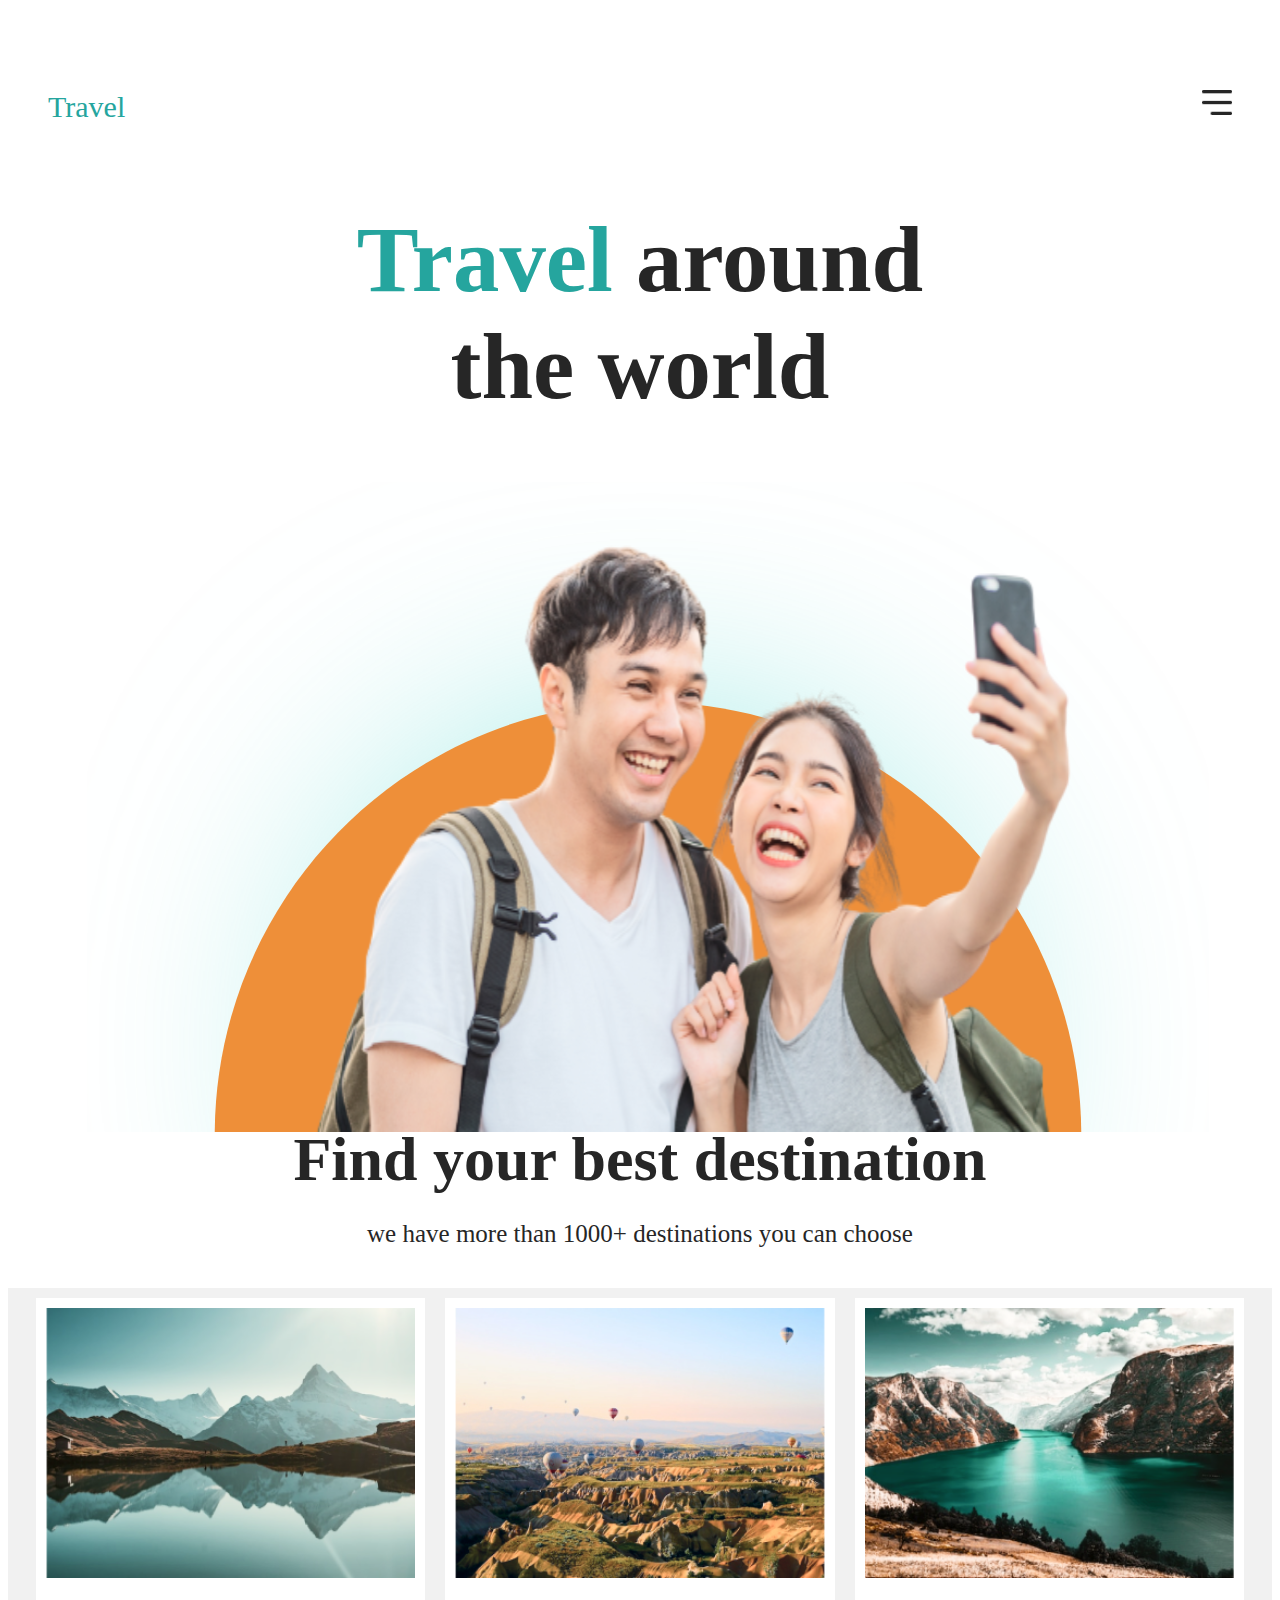
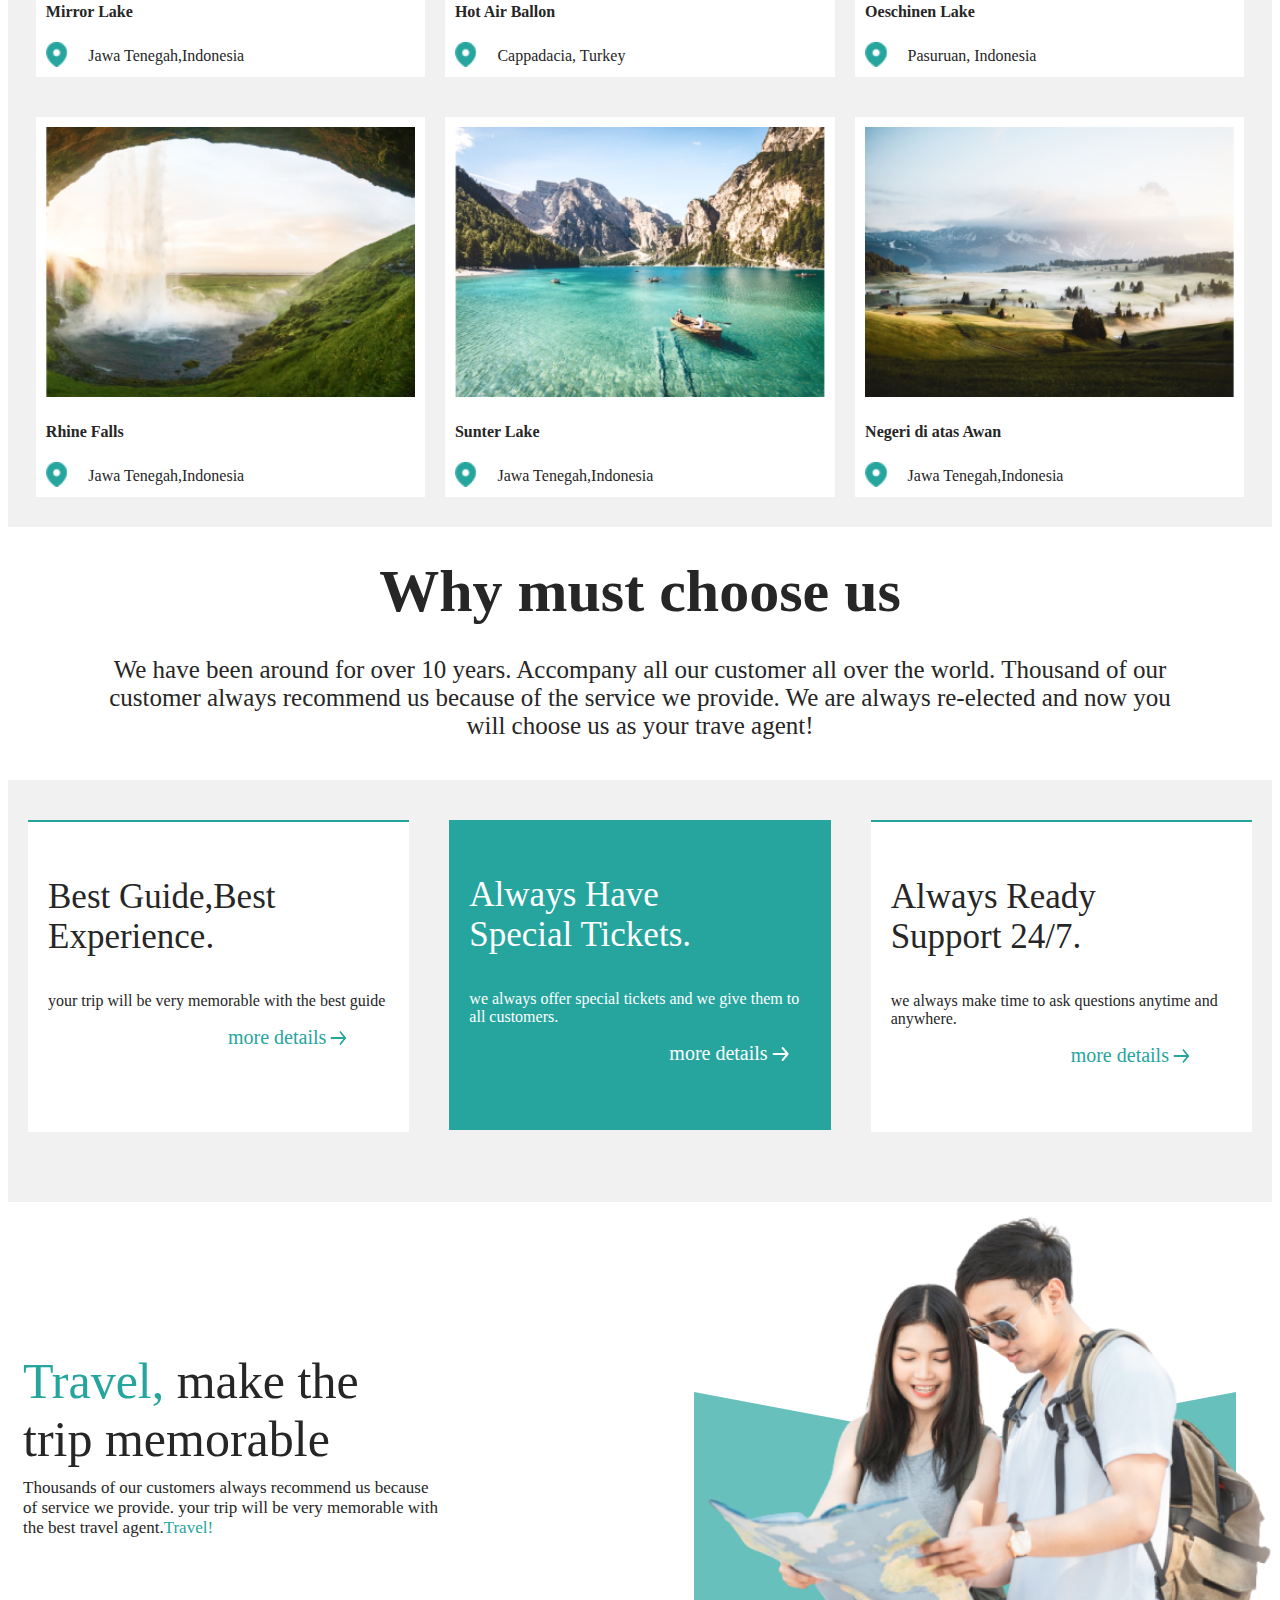
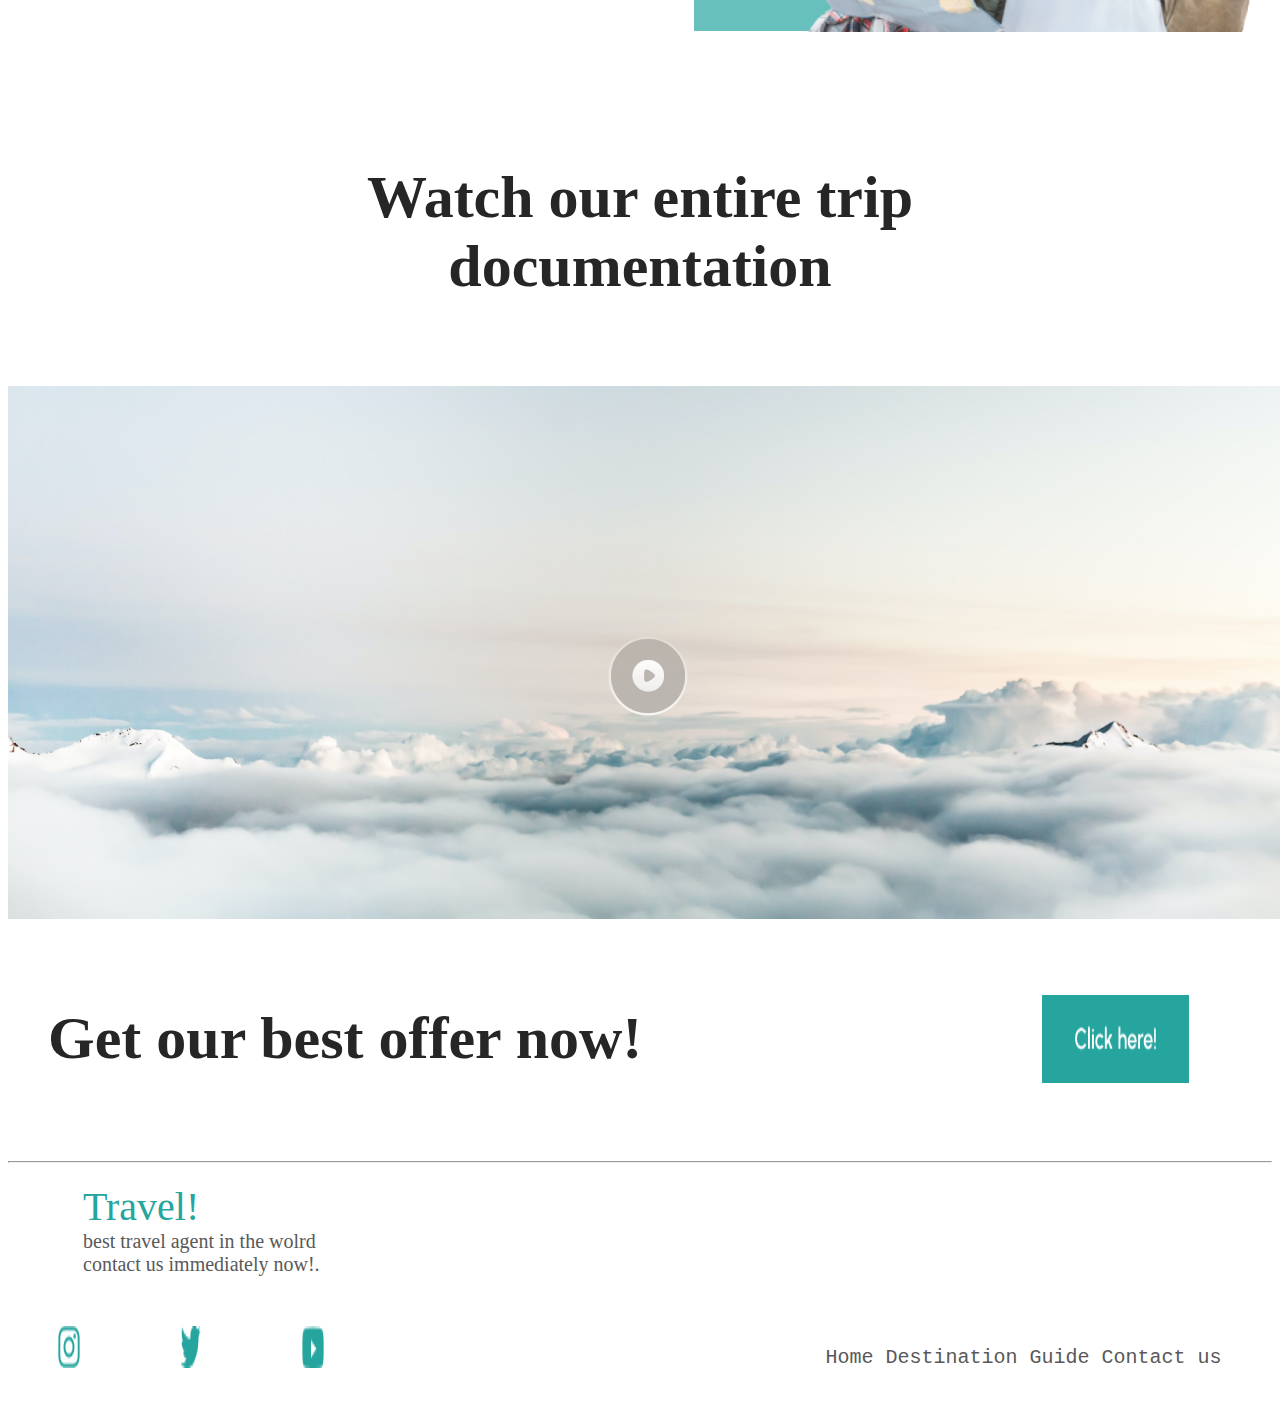
==== index.html @ d2e49fbb "added asset file to my html" ====
<!DOCTYPE html>
<html lang="en">
<head>
    <meta charset="UTF-8">
    <meta name="viewport" content="width=device-width, initial-scale=1.0">
    <title>Travel-website</title>
    <link rel="preconnect" href="https://fonts.googleapis.com">
<link rel="preconnect" href="https://fonts.gstatic.com" crossorigin>
<link href="https://fonts.googleapis.com/css2?family=Gilda+Display&display=swap" rel="stylesheet">
    <link rel="stylesheet" href="style.css">
</head>
<body>
    <section> 
        <div class="header">
            <p class="head">Travel</p>                                                                                                                
        <nav >   
            <img class="p-1" src="assets/Frame 1664.png" alt="">
        </nav>
        </div>
    </section>
    <section class="s2">
        <div class="flex">
            <h1><span class="Travel">Travel</span> around<br>the world </h1>
        </div>
        <div class="asians">
            <img class="travel1 card" src="assets/Blurry.svg" alt=""> 
            <img class="travel2 card" src="assets/Ellipse.svg" alt="">
            <img class="travel3 card" src="assets/asians.svg" alt="">
        </div>
    </section>  
    <section>
        <div class=" destination">
            <h3>Find your best destination</h3>
            <p class="choose">we have more than 1000+ destinations you can choose</p>
        </div>
    </section>  
    <section>
        <div class="container ">
            <div class="item">
                <img class="img2" src="assets/mirror lake.png" alt=""><br>
                <h4>Mirror Lake</h4>
            <div class="Location"> <img src="assets/Location.png" alt="">
                <p class="locationside">Jawa Tenegah,Indonesia</p>
            </div>
        </div>
        <div class="item"><img class="img2" src="assets/hot.jpg"alt=""><br><h4>Hot Air Ballon</h4>
        <div class="Location"> <img src="assets/Location.png" alt="">
            <p class="locationside">Cappadacia, Turkey</p>
        </div>
        </div>
        <div class="item"><img class="img2" src="assets/oeschinen lake.png" alt=""><br><h4>Oeschinen Lake </h4>   
        <div class="Location"> <img src="assets/Location.png" alt="">
            <p class="locationside">Pasuruan, Indonesia</p>
        </div>
        </div>
        </div>   
        <div class="container">
        <div class="item"><img class="img2" src="assets/rhine falls.png" alt=""><br><h4>Rhine Falls</h4>
        <div class="Location"> <img src="assets/Location.png" alt="">
            <p class="locationside">Jawa Tenegah,Indonesia</p>
        </div>
        </div>
        <div class="item"><img class="img2" src="assets/sunter lake.png"alt=""><br><h4>Sunter Lake</h4>
        <div class="Location"> <img src="assets/Location.png" alt="">
            <p class="locationside">Jawa Tenegah,Indonesia</p>
        </div>
        </div>
        <div class="item"><img class="img2" src="assets/negeri di atas awan.png" alt=""><br><h4>Negeri di atas Awan</h4>
        <div class="Location"> <img src="assets/Location.png" alt="">
            <p class="locationside">Jawa Tenegah,Indonesia</p>
        </div>
        </div>
        </div>
    </section>
    <section>
        <h4 class="about">Why must choose us</h4>
        <p class="choose">We have been around for over 10 years. Accompany all our
            customer all over the world. Thousand of our <br>customer always recommend us because of the service we provide.
            We are always re-elected and now you <br> will choose us as your trave agent!</p>
    </section>  
    <section>
        <div class="container">
            <div class="item1">
                <p class="support">Best Guide,Best <br> Experience.</p>
                <p >your trip will be very memorable with the best guide</p>
            <div class="more">more details <img class="arrow" src="assets/arrow.png" alt=""></div>
        </div>
        <div class="item2"> <p class="special">Always Have <br> Special Tickets.</p>
            <p class="tickets">we always offer special tickets and we give them to all customers.</p>  
        <div class="details">more details <img class="arrow" src="assets/arrow-right.png" alt="">
        </div>
        </div>
        <div class="item3">
            <p class="support">Always Ready <br>Support 24/7.</p>
            <p>we always make time to ask questions anytime and anywhere.</p>
        <div class="more">more details  <img class="arrow" src="assets/arrow.png" alt=""></div>
        </div>
        </div>
    </section>
    <section>
        <div class="last" >
        <div class="memory"><span class="Travel">Travel,</span> make the trip memorable                                                                                                                                                                                       
        <div class="service">Thousands of our customers always recommend us because of  service we provide.
            your trip will be very memorable with the best travel agent.<span class="t">Travel!</span></div> </div>
        <div class="twoasians" >
            <img class="image2" src="assets/Shape.png" alt="">
            <img class="image1" src="assets/asian 2.png" alt="">
        </div>
    </section>
    <section>
        <h4 class="watch">Watch our entire trip <br> documentation</h4>
        <div>                                                                                  
            <img class="Video" src="assets/sky.png" alt="">
            <img class="play" src="assets/Playbutton.png" alt="">
        </div>
    </section>
    <section>
        <div class="Click1" >
            <h4 class="offer">Get our best offer now!</h4>
            <img class="click" src="assets/CTA Primer.png" alt="">
        </div>
            <hr>                                  
            <p class="agent">
                <span class="s">Travel!</span><br>
                    best travel agent in the wolrd  <br> contact us immediately now!.
            </p>
        <div class="contact">
            <img src="assets/Path.png" alt="">
            <img src="assets/Path (1).png" alt="">
            <img src="assets/Path (2).png" alt="">
            <pre class="us">Home Destination Guide Contact us</pre>
        </div>      
    </section>  
</body>
</html>
---- style.css ----
:root{
    --blue:#25A59E;
}
.header{
    display: flex;
    justify-content: space-between;
    width: 100%;
    margin-bottom:0px;
}
body{
    margin-top: 90px;
}
    
.p-1{
    height: 25px;
    left: 100px; 
    margin-right: 40px;
}
.head{
    font: "gilda display";
    color: #25A59E;
    font-size: 30px;
    justify-content: right;
    display: flex;
    margin-left: 40px;
    margin-bottom: 0px;
    margin-top: 0px;
}
.flex{
    display: flex;
    font-size: 290%;
    justify-content: center;
    padding-inline:5px;
    font: "gilda dislay";
    text-align: center;
    margin-top: 20px;
    
}
h1{
    padding-bottom: -20px;
    color: #262626;
    ;
}
.Travel{
    
    color: #25A59E;
    justify-content: space-between;

}
.asians {
    height: 220px;
    margin-bottom: 65%;

}
.travel1{
    position: absolute;
    justify-content: center;
    font-weight: 50px;
    size: 400%;
    margin-bottom: 50px;
    height: 650px;
    width: 100%;
}
.travel2{
    position: absolute;
    margin-top: 220px;
    size: 200%;
    justify-content:center;
    width: 100%;
    height: 430px;
}
.travel3{
    position: relative;
    size: 100%; 
    margin-top: 50px;
    margin-left: 200px;     
    height: 600px;
}
.destination{
    margin-top: -400px;
} 
h3{
    font: "gilda display";                                                                                                                                                                                                                             
    font-size: 62px;
    text-align: center;
    padding-bottom: 0;
    margin-bottom:20px;
    color: #262626;
}
.choose{
    font: "urbanist";
    font-size: 25px;                              
    text-align: center;
    color: #262626;
    margin-bottom: 40px;
    
}
.container{
    display: flex; 
    width: 100%;
    background:  #f1f1f1;
    justify-content: center;

}
.item{
    background-color: white;
    margin-inline: 10px;
    padding-left: 10px;
    padding-right: 10px;
    padding-top:10px ;
    padding-bottom: 10px;
    margin-top: 10px;
    margin-bottom: 30px;


}

.Location{
    display: flex;
    justify-content: baseline;
    height: 25px;
    margin-top: 5px;
}
.locationside{
    margin-left: 20px;
    margin-top: 5px; 
    color: #262626;                                                 
}  
h4{
    color: #262626;
}

.img2{
    size: 50px;
    height: 270px;
}

.about{
    font: "gilda display";
    font-size: 60px;
    text-align: center;
    margin-top: 30px;
    margin-bottom: 30px;
    color: #262626;
}

.item1,.item3{
    background-color: white;
    margin-inline: 20px;
    padding-left: 20px;
    padding-right: 20px;
    padding-top:20px ;
    padding-bottom: 50px;
    margin-top: 40px;
    margin-bottom: 70px;
    justify-content: space-around;
    border-top: 2px solid #25A59E;
    height: 240px;
    background-size: 40px;
    width: 100%;
    color: #262626;

}
.item2{
    
    background-color:#25A59E;
    margin-inline: 20px;
    padding-left: 20px;
    padding-right: 20px;
    padding-top:20px ;
    padding-bottom: 50px;
    margin-top: 40px;
    margin-bottom: 70px;
    justify-content: space-around;
    height: 240px;
    background-size: 40px;
    width: 100%;

}
.support{
    font-size: 35px;
    font: "gilda display"; 
    color: #262626;                                                              
}
.more{
    color:#25A59E;
    margin-left: 180px;
    font-size: 20px;
    display: flex;
}
.special{ 
    font-size: 35px;
    font: "gilda display";
    color: white;
}
.details{
    color: white;
    margin-left: 200px;
    display: flex;
    font-size: 20px;

}
.tickets{
    font: "urbanist";
    color: white;
}
.memory{
    font: gilda display;                             
    font-size: 50px; 
    margin-bottom: 10px;
    font-weight: 100px;
    justify-content:space-around;
    margin-top: 150px;
    margin-right: 5px;
    color: #262626;
}
.service{
    font: "urbanist";
    font-size: 17px;
    color: #262626;
    padding-top: 10px;
    

}
.t{      
    
    font: "gilda display";
    size: 30px;
    color:#25A59E;                                                          
    margin-bottom: 200px;}


.twoasians{
    size: 70px;
    justify-content: end;
    margin-left: 250px ;          
}
.image2{
    position: absolute;
    margin-top: 190px;
    margin-right: 170px;
}    
.image1{                                                                                          
    position: relative;
    margin-left: 10px;
    height: 430px;
    margin-bottom: 40px;

}
.last{
    width: 100%;                                                                                           
    display: flex ;
    margin-bottom: 20px;
    padding-bottom: 2px;
    margin-left: 15px;
}


.watch{
    text-align: center;
    padding-bottom:5px;
    padding-top: 5px;
    font-size: 60px;
    background-size: 30px;
    color: #262626;

}
.Video{
    position:absolute ;
    width: 100%;
    size: 50px;

}
.play{
    position: relative; 
    margin-left: 600px ;
    margin-top: 250px;
    height: 80px;
}
.Click1{
    display: flex;
    margin-top: 205px;
}
.click{
    size: 30px;
    margin-left: 400px;
    margin-top: 70px;
    margin-bottom: 70px;

}
.offer{
    
    font: "gilda display";
    font-size: 60px;
    margin-left: 40px;
    color: #262626;
}
.agent{
    margin-bottom: 50px;
    font-size: 20px;
    font: "urbanist";
    margin-left: 75px;
    color: #595959;
}

.s{
    
    font: "gilda display";
    size: 30px;
    color: #25A59E;
    font-size: 40px;
    margin-bottom: 200px;
}
.contact{
    display: flex;
    justify-content: space-around;
    width: 100%;
    margin-bottom: 50px;
}
.us{
    font-size: 20px;
    margin-left: 400px;
    height: 2px;
    color: #595959;
    ;  


    
}
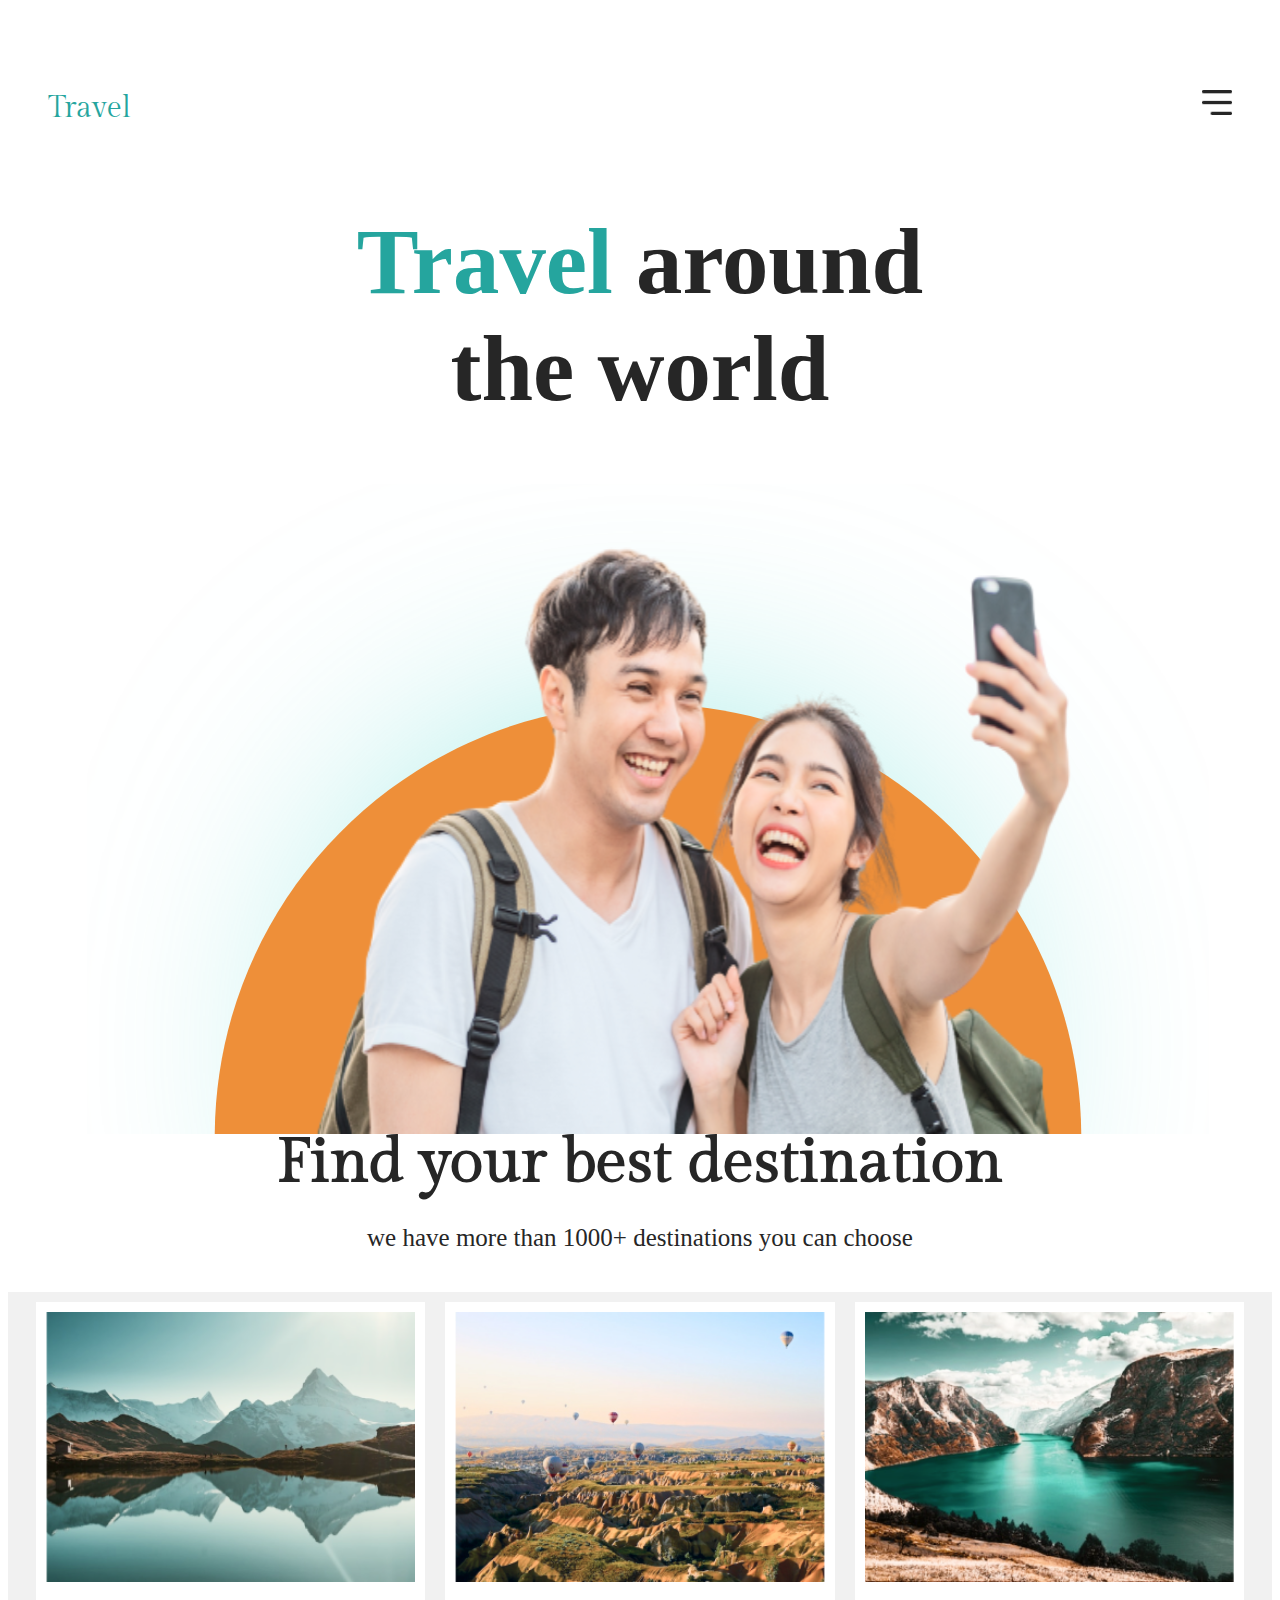
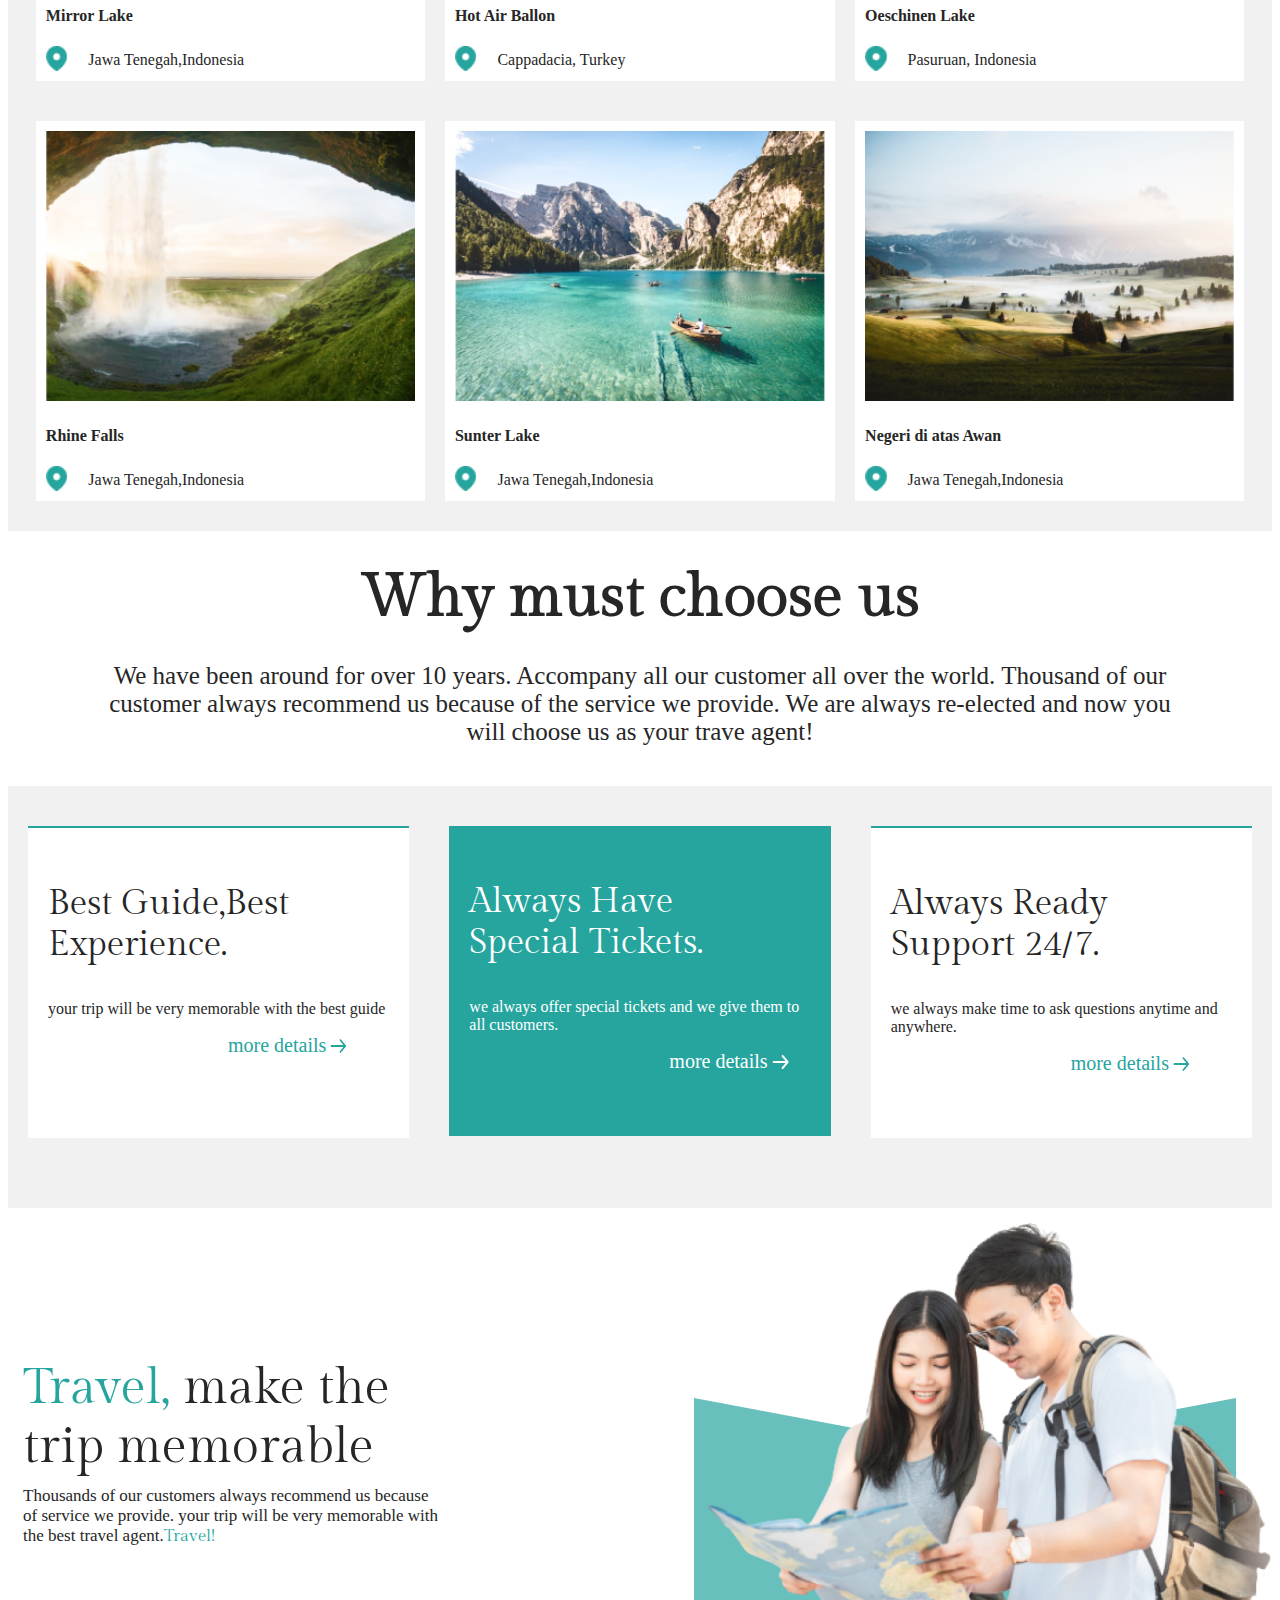
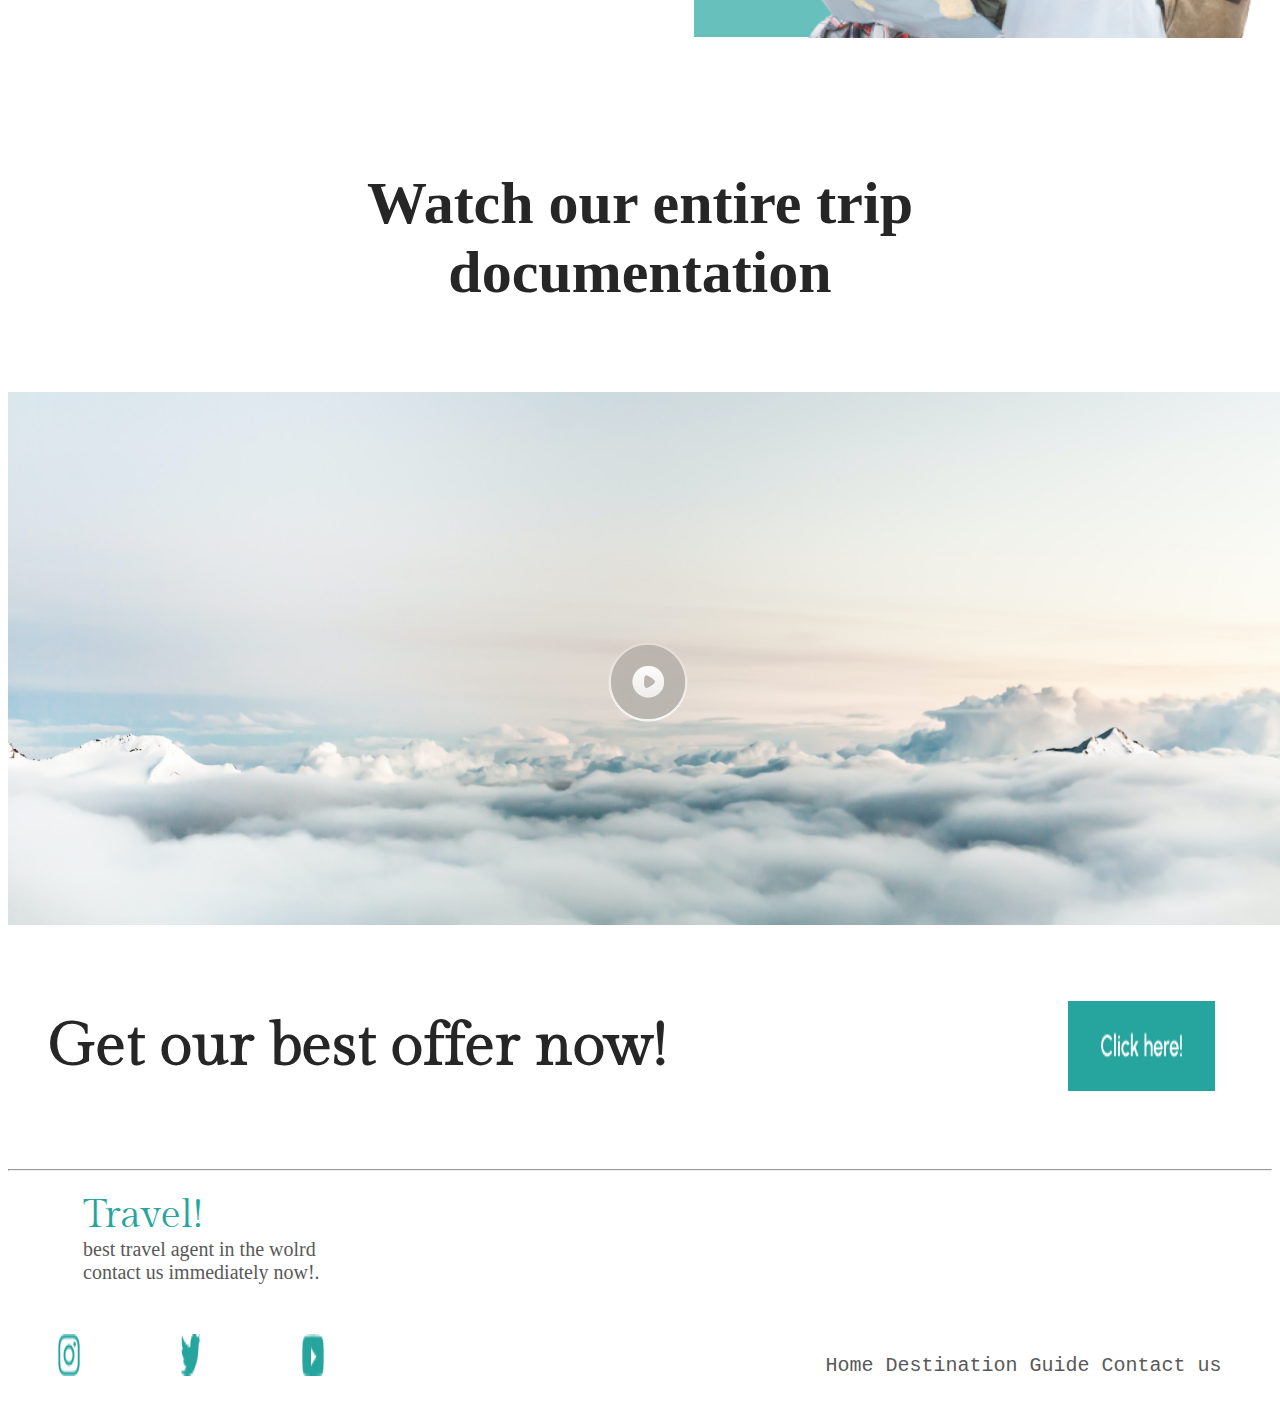
==== commit 1b8b1cd1: "changed my header style" ====
--- a/index.html
+++ b/index.html
@@ -75,8 +75,8 @@
     <section>
         <h4 class="about">Why must choose us</h4>
         <p class="choose">We have been around for over 10 years. Accompany all our
-            customer all over the world. Thousand of our <br>customer always recommend us because of the service we provide.
-            We are always re-elected and now you <br> will choose us as your trave agent!</p>
+                        customer all over the world. Thousand of our <br>customer always recommend us because of the service we provide.
+                        We are always re-elected and now you <br> will choose us as your trave agent!</p>
     </section>  
     <section>
         <div class="container">
@@ -101,7 +101,7 @@
         <div class="last" >
         <div class="memory"><span class="Travel">Travel,</span> make the trip memorable                                                                                                                                                                                       
         <div class="service">Thousands of our customers always recommend us because of  service we provide.
-            your trip will be very memorable with the best travel agent.<span class="t">Travel!</span></div> </div>
+                            your trip will be very memorable with the best travel agent.<span class="t">Travel!</span></div> </div>
         <div class="twoasians" >
             <img class="image2" src="assets/Shape.png" alt="">
             <img class="image1" src="assets/asian 2.png" alt="">
@@ -122,7 +122,7 @@
             <hr>                                  
             <p class="agent">
                 <span class="s">Travel!</span><br>
-                    best travel agent in the wolrd  <br> contact us immediately now!.
+                                best travel agent in the wolrd  <br> contact us immediately now!.
             </p>
         <div class="contact">
             <img src="assets/Path.png" alt="">
--- a/style.css
+++ b/style.css
@@ -17,7 +17,7 @@
     margin-right: 40px;
 }
 .head{
-    font: "gilda display";
+    font-family: "gilda display";
     color: #25A59E;
     font-size: 30px;
     justify-content: right;
@@ -31,7 +31,7 @@
     font-size: 290%;
     justify-content: center;
     padding-inline:5px;
-    font: "gilda dislay";
+    font-family: "gilda dislay";
     text-align: center;
     margin-top: 20px;
     
@@ -80,7 +80,7 @@
     margin-top: -400px;
 } 
 h3{
-    font: "gilda display";                                                                                                                                                                                                                             
+    font-family: "gilda display";                                                                                                                                                                                                                             
     font-size: 62px;
     text-align: center;
     padding-bottom: 0;
@@ -88,7 +88,7 @@
     color: #262626;
 }
 .choose{
-    font: "urbanist";
+    font-family: "urbanist";
     font-size: 25px;                              
     text-align: center;
     color: #262626;
@@ -136,7 +136,7 @@
 }
 
 .about{
-    font: "gilda display";
+    font-family: "gilda display";
     font-size: 60px;
     text-align: center;
     margin-top: 30px;
@@ -179,7 +179,7 @@
 }
 .support{
     font-size: 35px;
-    font: "gilda display"; 
+    font-family: "gilda display"; 
     color: #262626;                                                              
 }
 .more{
@@ -190,7 +190,7 @@
 }
 .special{ 
     font-size: 35px;
-    font: "gilda display";
+    font-family: "gilda display";
     color: white;
 }
 .details{
@@ -201,11 +201,11 @@
 
 }
 .tickets{
-    font: "urbanist";
+    font-family: "urbanist";
     color: white;
 }
 .memory{
-    font: gilda display;                             
+    font-family: "gilda display";                             
     font-size: 50px; 
     margin-bottom: 10px;
     font-weight: 100px;
@@ -215,7 +215,7 @@
     color: #262626;
 }
 .service{
-    font: "urbanist";
+    font-family: "urbanist";
     font-size: 17px;
     color: #262626;
     padding-top: 10px;
@@ -224,7 +224,7 @@
 }
 .t{      
     
-    font: "gilda display";
+    font-family: "gilda display";
     size: 30px;
     color:#25A59E;                                                          
     margin-bottom: 200px;}
@@ -290,7 +290,7 @@
 }
 .offer{
     
-    font: "gilda display";
+    font-family: "gilda display";
     font-size: 60px;
     margin-left: 40px;
     color: #262626;
@@ -298,14 +298,14 @@
 .agent{
     margin-bottom: 50px;
     font-size: 20px;
-    font: "urbanist";
+    font-family: "urbanist";
     margin-left: 75px;
     color: #595959;
 }
 
 .s{
     
-    font: "gilda display";
+    font-family: "gilda display";
     size: 30px;
     color: #25A59E;
     font-size: 40px;
@@ -321,10 +321,5 @@
     font-size: 20px;
     margin-left: 400px;
     height: 2px;
-    color: #595959;
-    ;  
-
-
-    
-}
-
+    color: #595959;  
+}
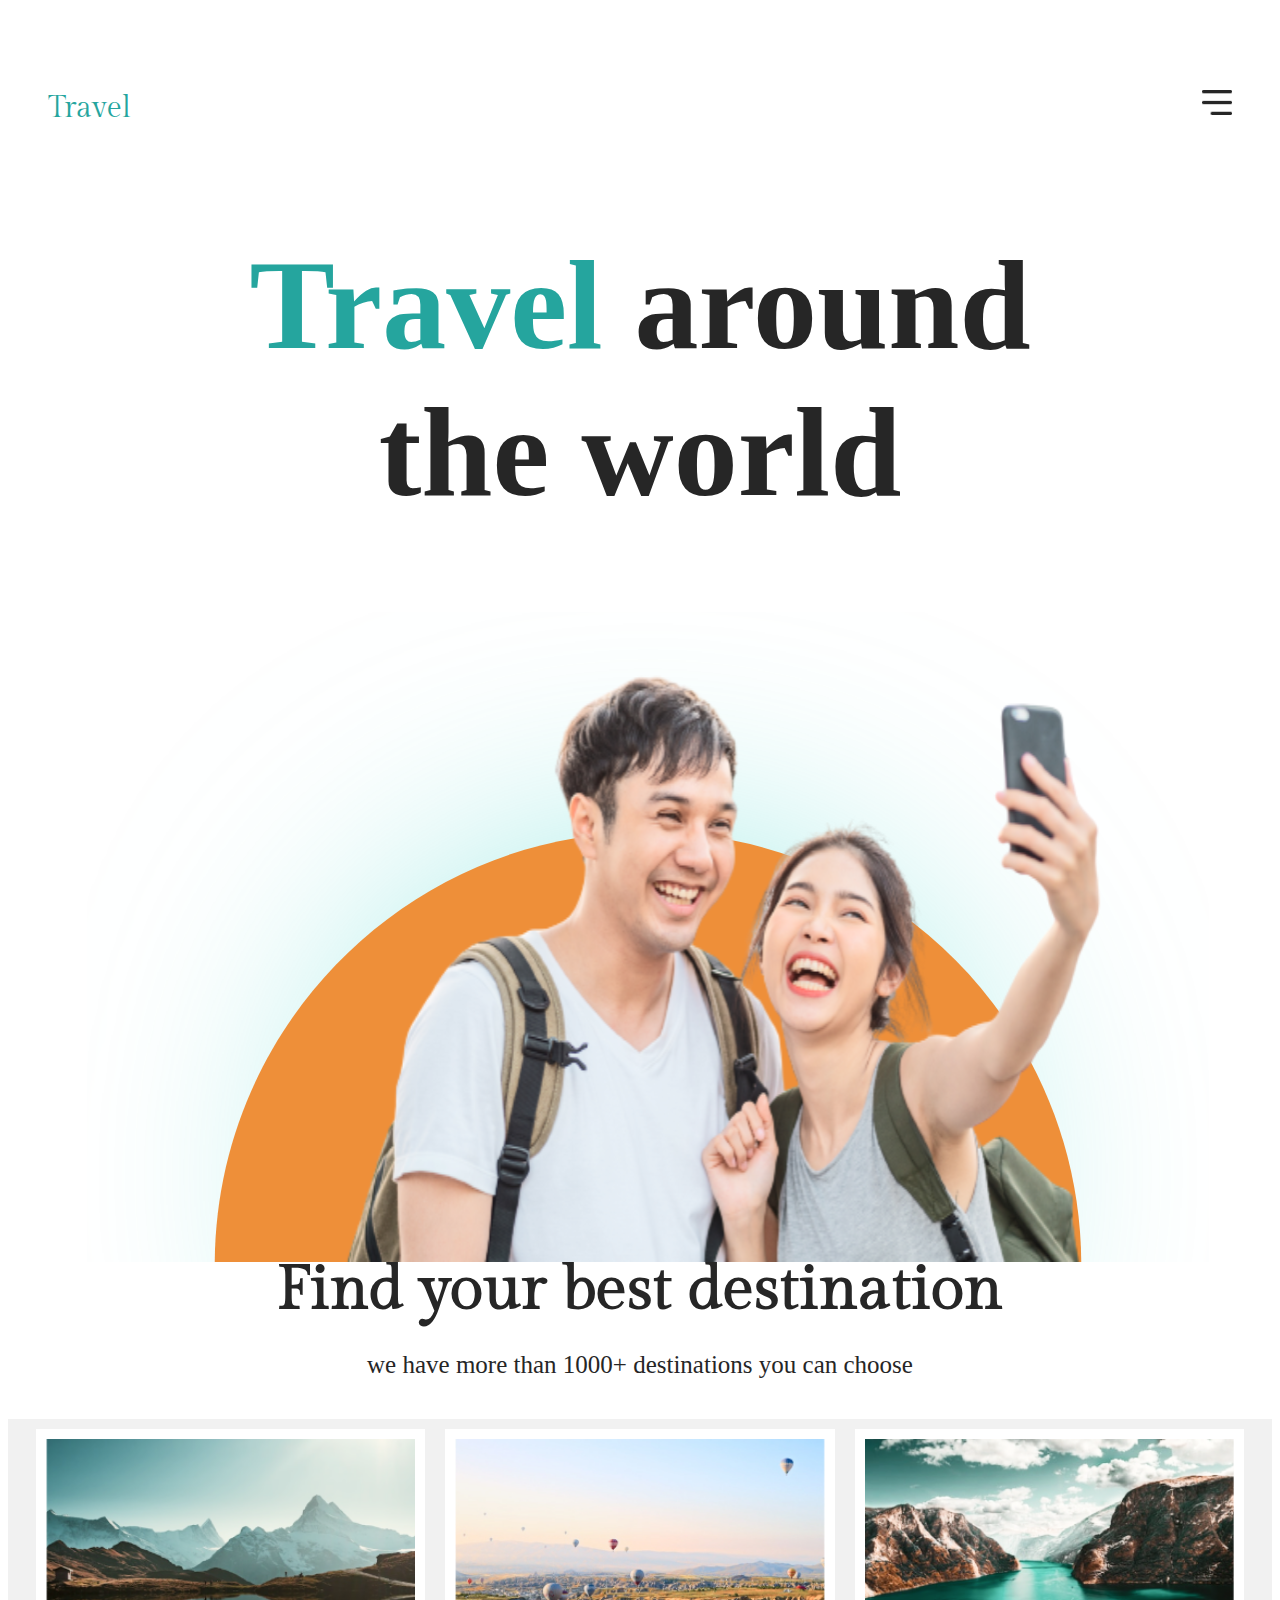
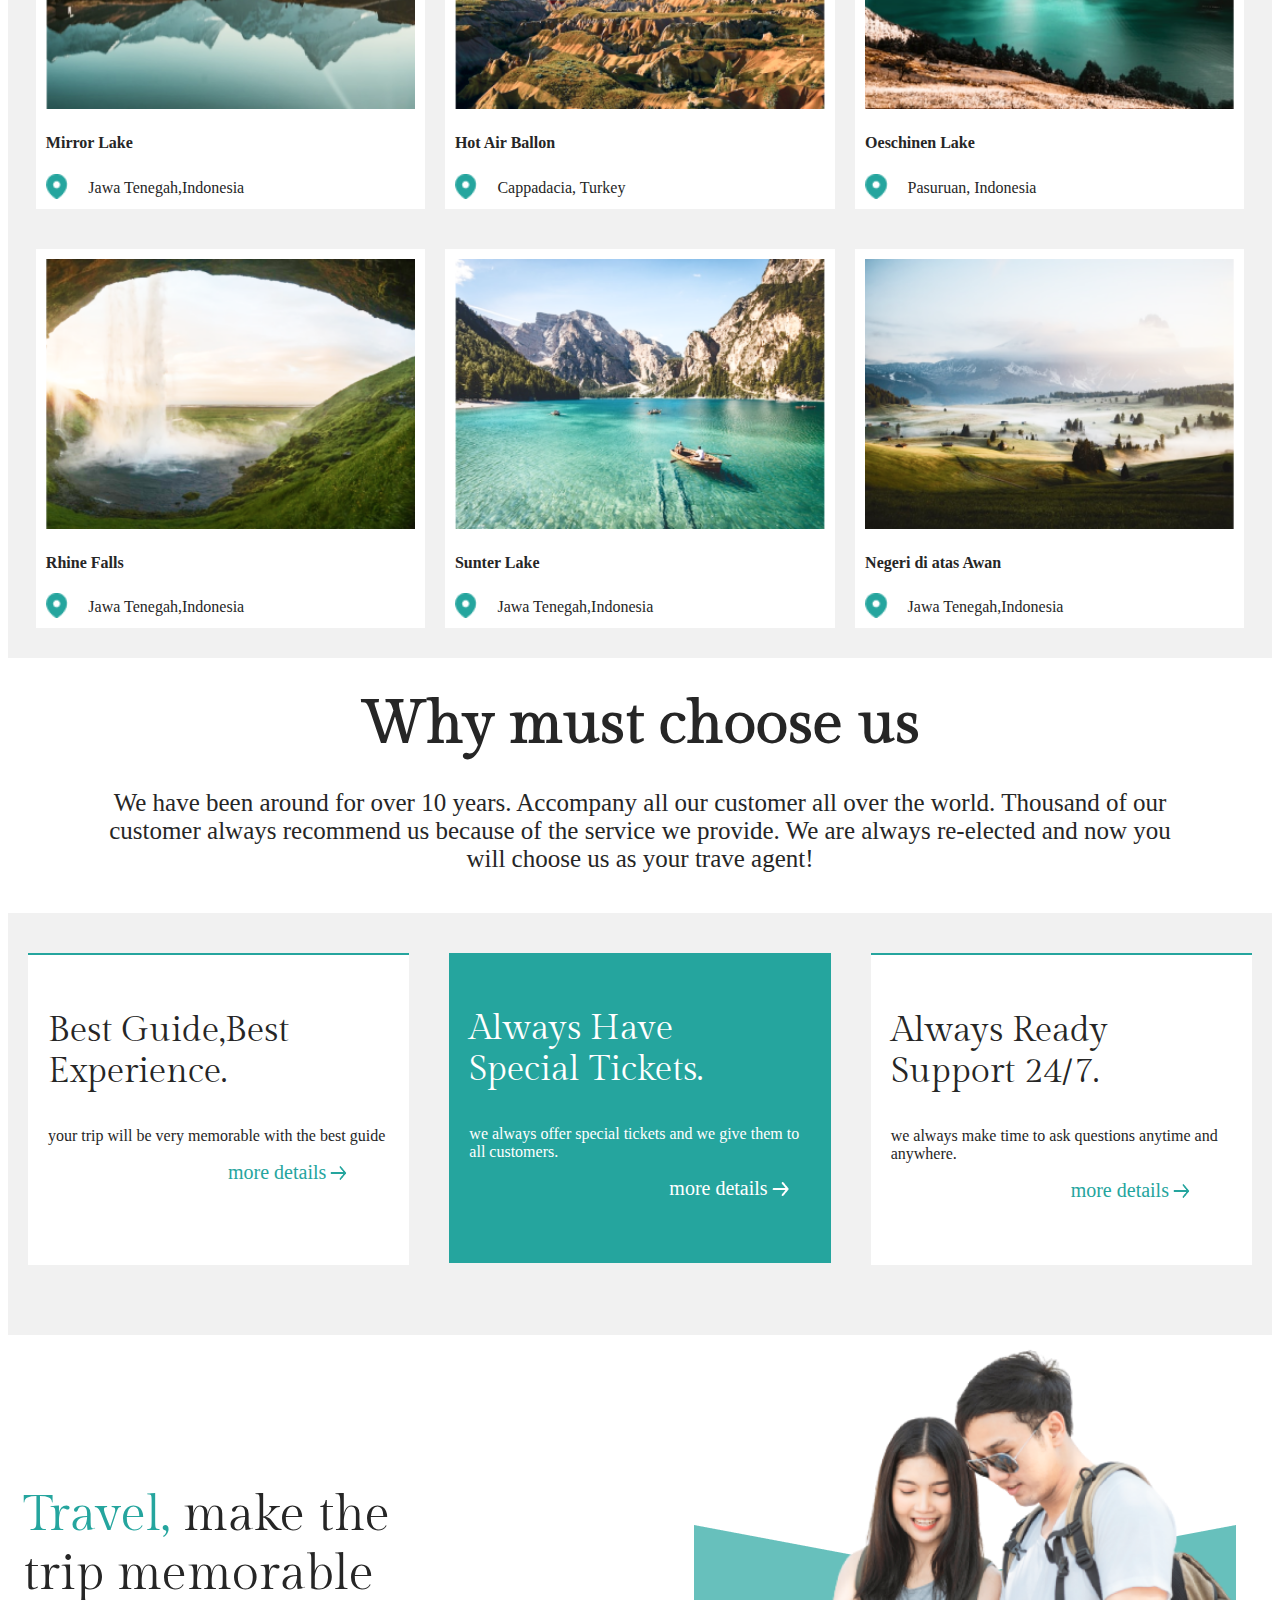
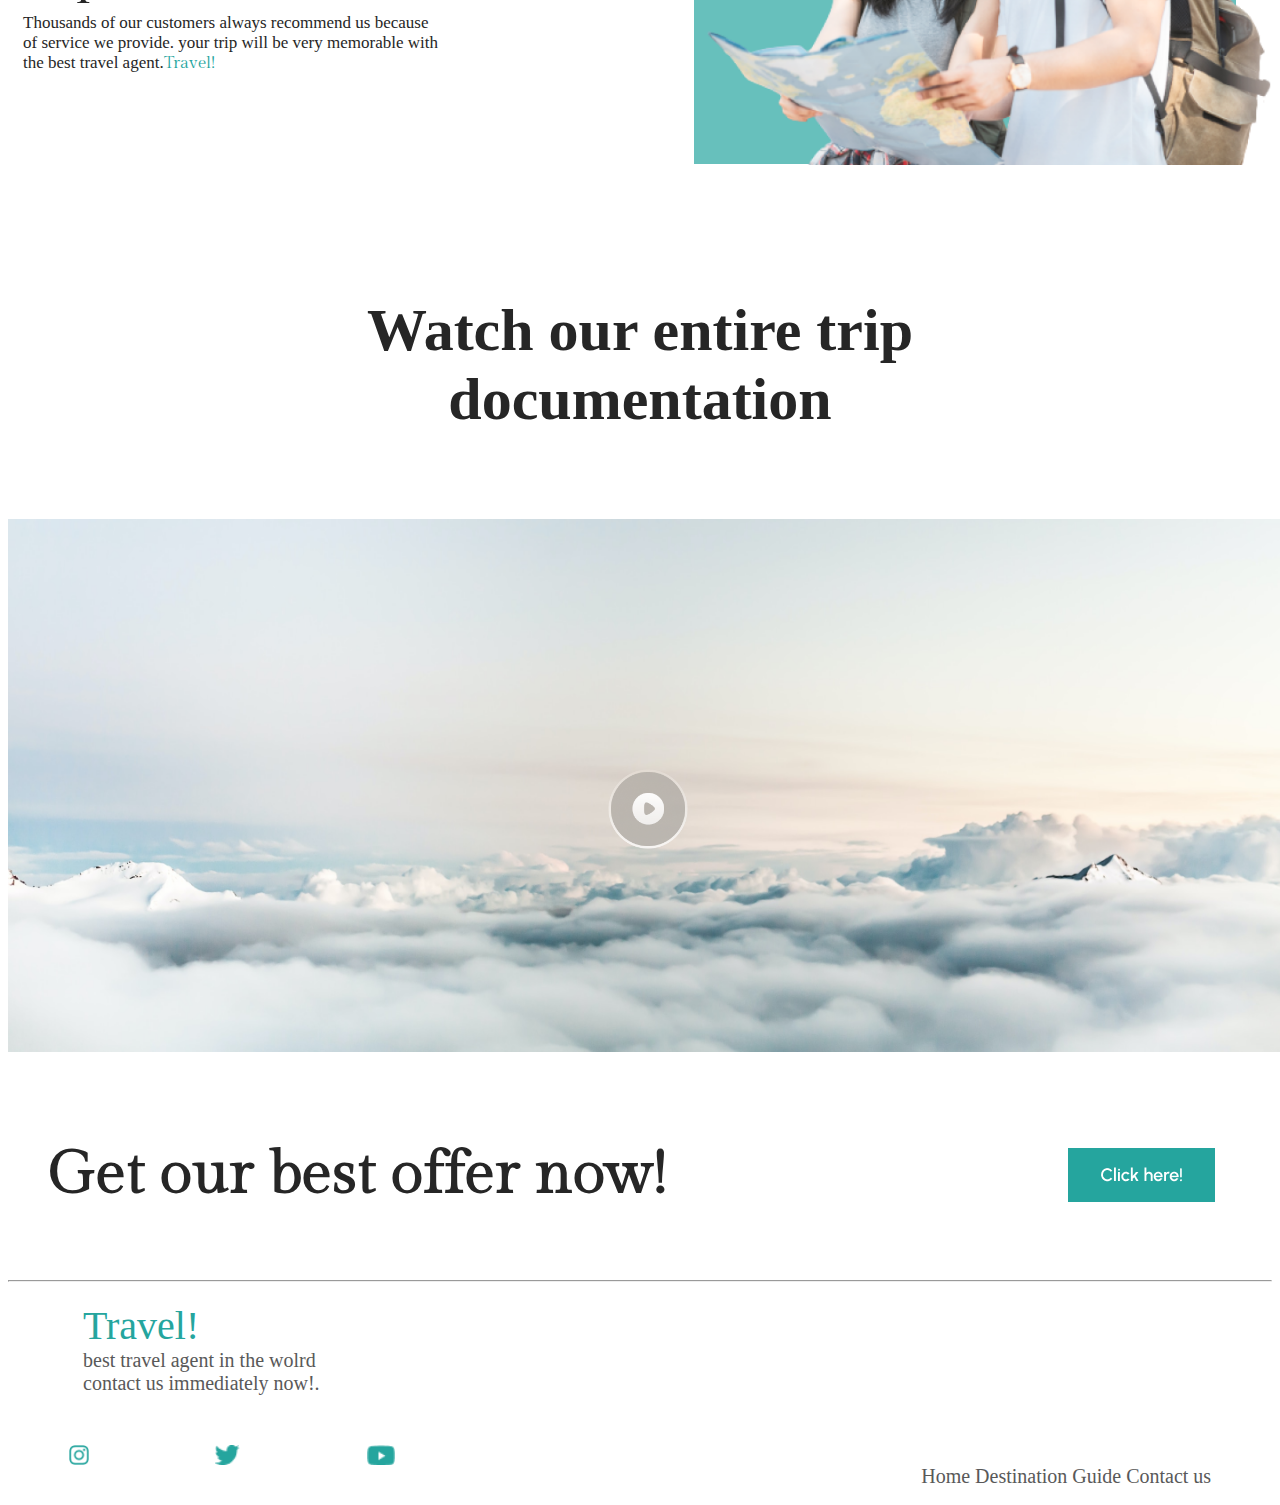
==== commit 5ba82072: "updated the stying in the header" ====
--- a/index.html
+++ b/index.html
@@ -10,7 +10,7 @@
     <link rel="stylesheet" href="style.css">
 </head>
 <body>
-    <section> 
+    <section class="my-header"> 
         <div class="header">
             <p class="head">Travel</p>                                                                                                                
         <nav >   
@@ -28,13 +28,13 @@
             <img class="travel3 card" src="assets/asians.svg" alt="">
         </div>
     </section>  
-    <section>
+    <section class="destine">
         <div class=" destination">
             <h3>Find your best destination</h3>
             <p class="choose">we have more than 1000+ destinations you can choose</p>
         </div>
     </section>  
-    <section>
+    <section class="picture">
         <div class="container ">
             <div class="item">
                 <img class="img2" src="assets/mirror lake.png" alt=""><br>
@@ -72,13 +72,13 @@
         </div>
         </div>
     </section>
-    <section>
+    <section class="About">
         <h4 class="about">Why must choose us</h4>
         <p class="choose">We have been around for over 10 years. Accompany all our
                         customer all over the world. Thousand of our <br>customer always recommend us because of the service we provide.
                         We are always re-elected and now you <br> will choose us as your trave agent!</p>
     </section>  
-    <section>
+    <section class="ITEM">
         <div class="container">
             <div class="item1">
                 <p class="support">Best Guide,Best <br> Experience.</p>
@@ -97,7 +97,7 @@
         </div>
         </div>
     </section>
-    <section>
+    <section class="MEMORY">
         <div class="last" >
         <div class="memory"><span class="Travel">Travel,</span> make the trip memorable                                                                                                                                                                                       
         <div class="service">Thousands of our customers always recommend us because of  service we provide.
@@ -107,14 +107,14 @@
             <img class="image1" src="assets/asian 2.png" alt="">
         </div>
     </section>
-    <section>
+    <section class="WATCH.">
         <h4 class="watch">Watch our entire trip <br> documentation</h4>
         <div>                                                                                  
             <img class="Video" src="assets/sky.png" alt="">
             <img class="play" src="assets/Playbutton.png" alt="">
         </div>
     </section>
-    <section>
+    <section class="OFFER">
         <div class="Click1" >
             <h4 class="offer">Get our best offer now!</h4>
             <img class="click" src="assets/CTA Primer.png" alt="">
--- a/style.css
+++ b/style.css
@@ -28,7 +28,7 @@
 }
 .flex{
     display: flex;
-    font-size: 290%;
+    font-size: 400%;
     justify-content: center;
     padding-inline:5px;
     font-family: "gilda dislay";
@@ -50,7 +50,6 @@
 .asians {
     height: 220px;
     margin-bottom: 65%;
-
 }
 .travel1{
     position: absolute;
@@ -73,7 +72,7 @@
     position: relative;
     size: 100%; 
     margin-top: 50px;
-    margin-left: 200px;     
+    margin-left: 230px;     
     height: 600px;
 }
 .destination{
@@ -284,8 +283,9 @@
 .click{
     size: 30px;
     margin-left: 400px;
-    margin-top: 70px;
+    margin-top: 90px;
     margin-bottom: 70px;
+
 
 }
 .offer{
@@ -294,6 +294,7 @@
     font-size: 60px;
     margin-left: 40px;
     color: #262626;
+    margin-bottom: 20px;
 }
 .agent{
     margin-bottom: 50px;
@@ -305,21 +306,26 @@
 
 .s{
     
-    font-family: "gilda display";
+    font-family: "urbanist";
     size: 30px;
     color: #25A59E;
     font-size: 40px;
-    margin-bottom: 200px;
+    margin-bottom: 190px;
 }
 .contact{
     display: flex;
     justify-content: space-around;
     width: 100%;
-    margin-bottom: 50px;
+    margin-bottom: 40px;;
+    height: 20px;
+    gap: 5px;
 }
 .us{
     font-size: 20px;
     margin-left: 400px;
-    height: 2px;
-    color: #595959;  
-}
+    height: 5px;
+    color: #595959; 
+    font-family: "urbanist"; 
+    margin-bottom: 80px;
+}
+
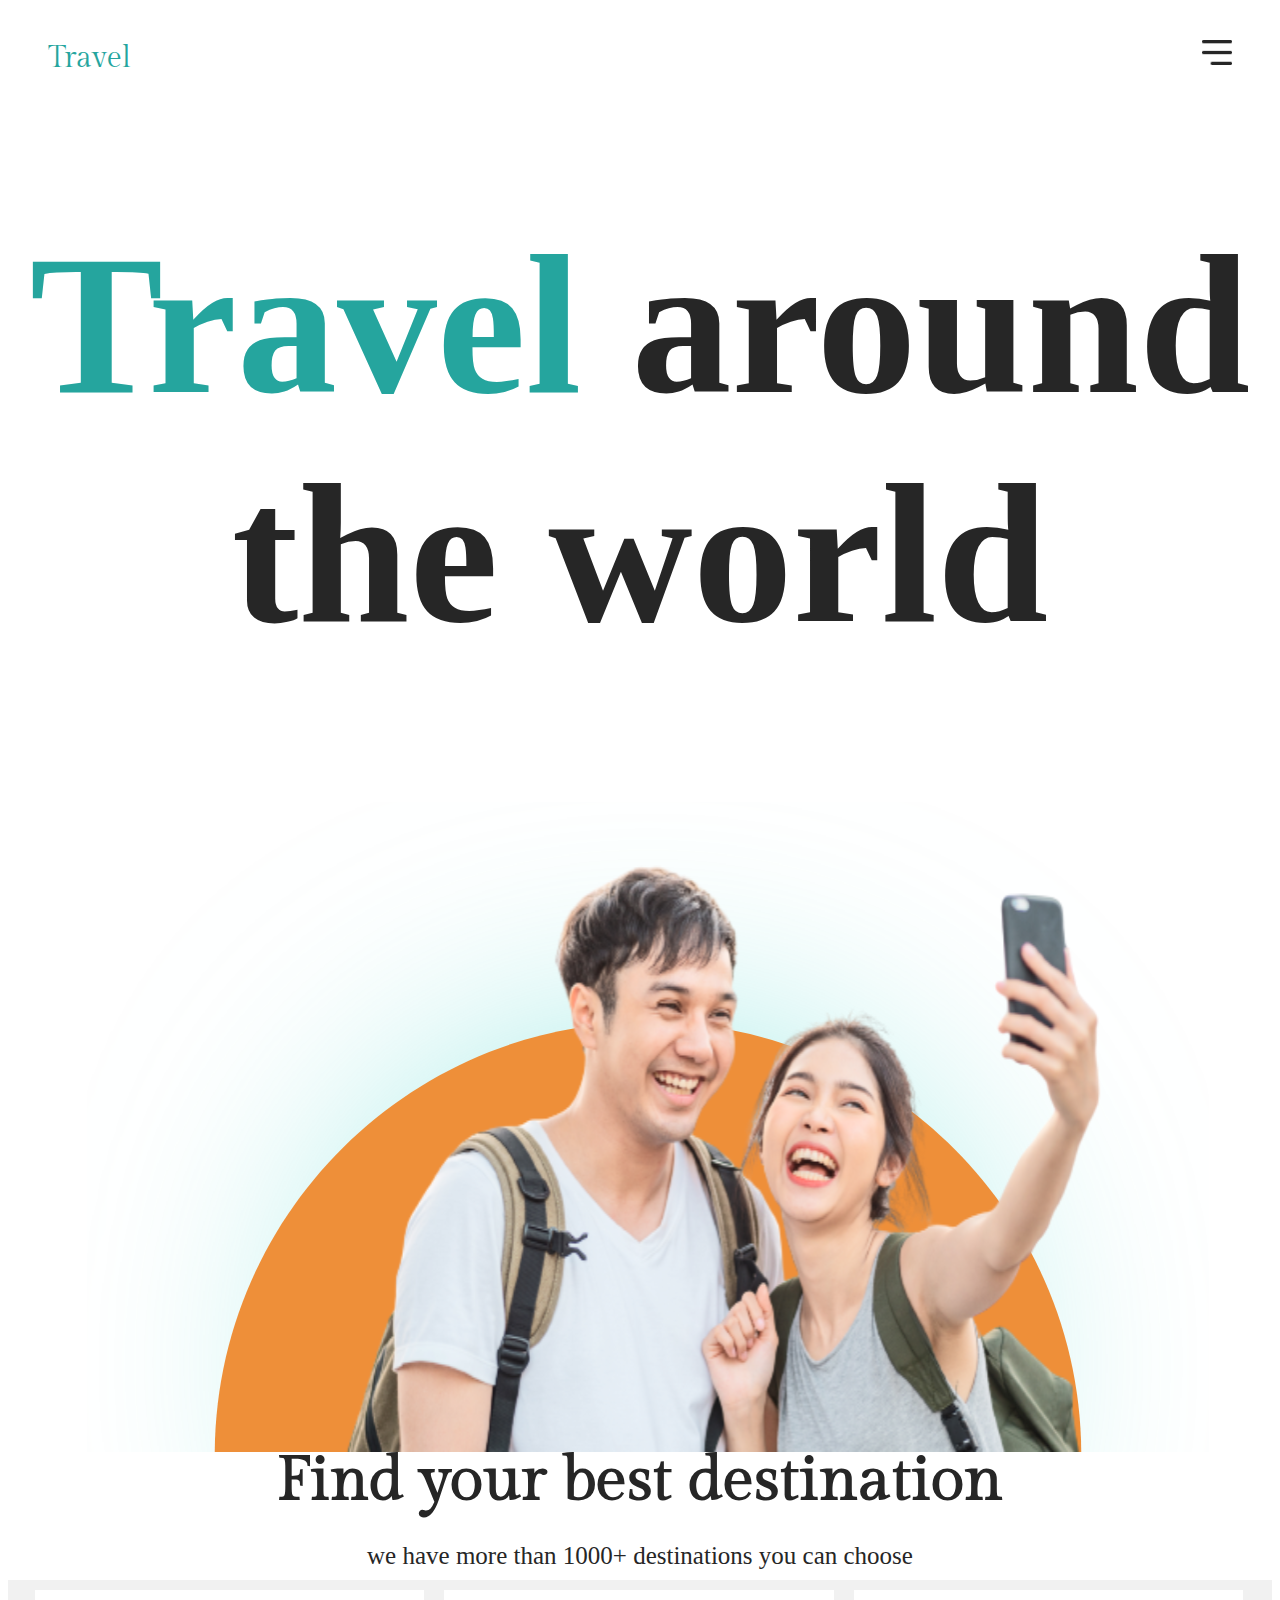
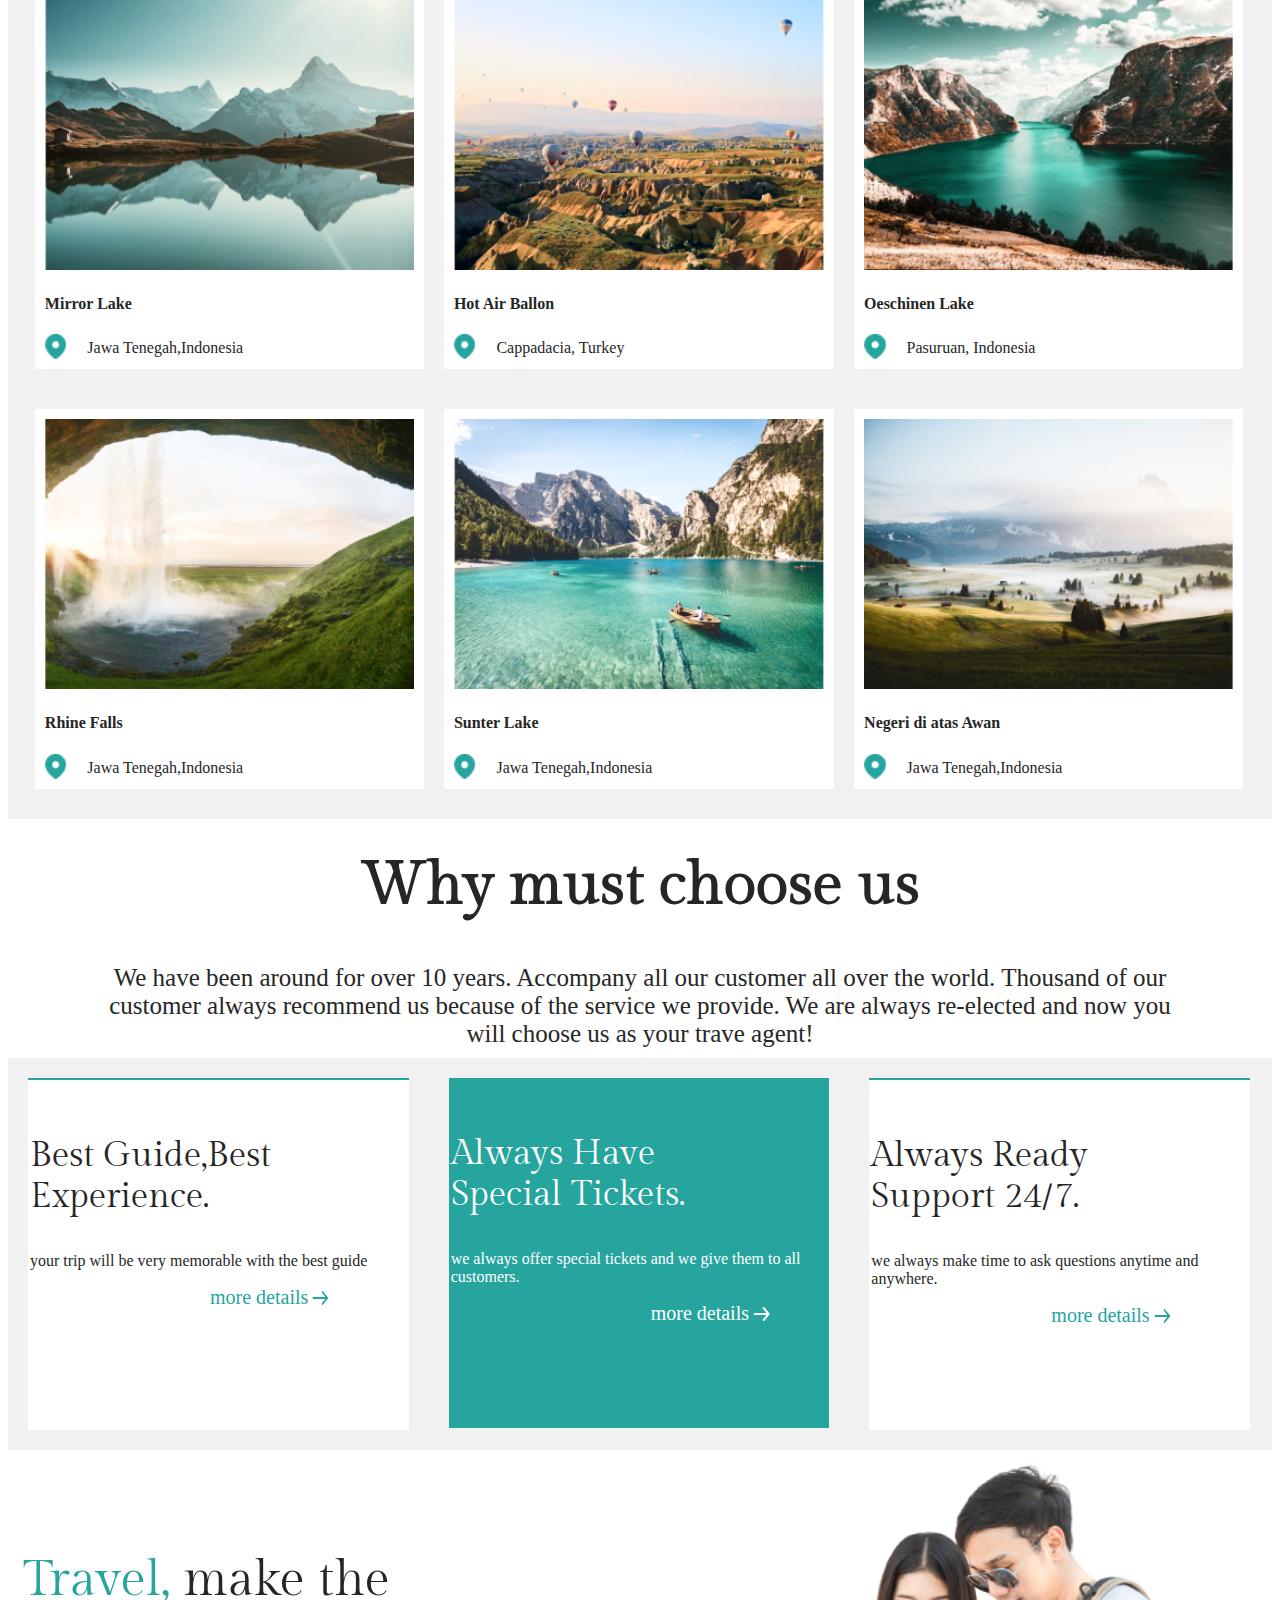
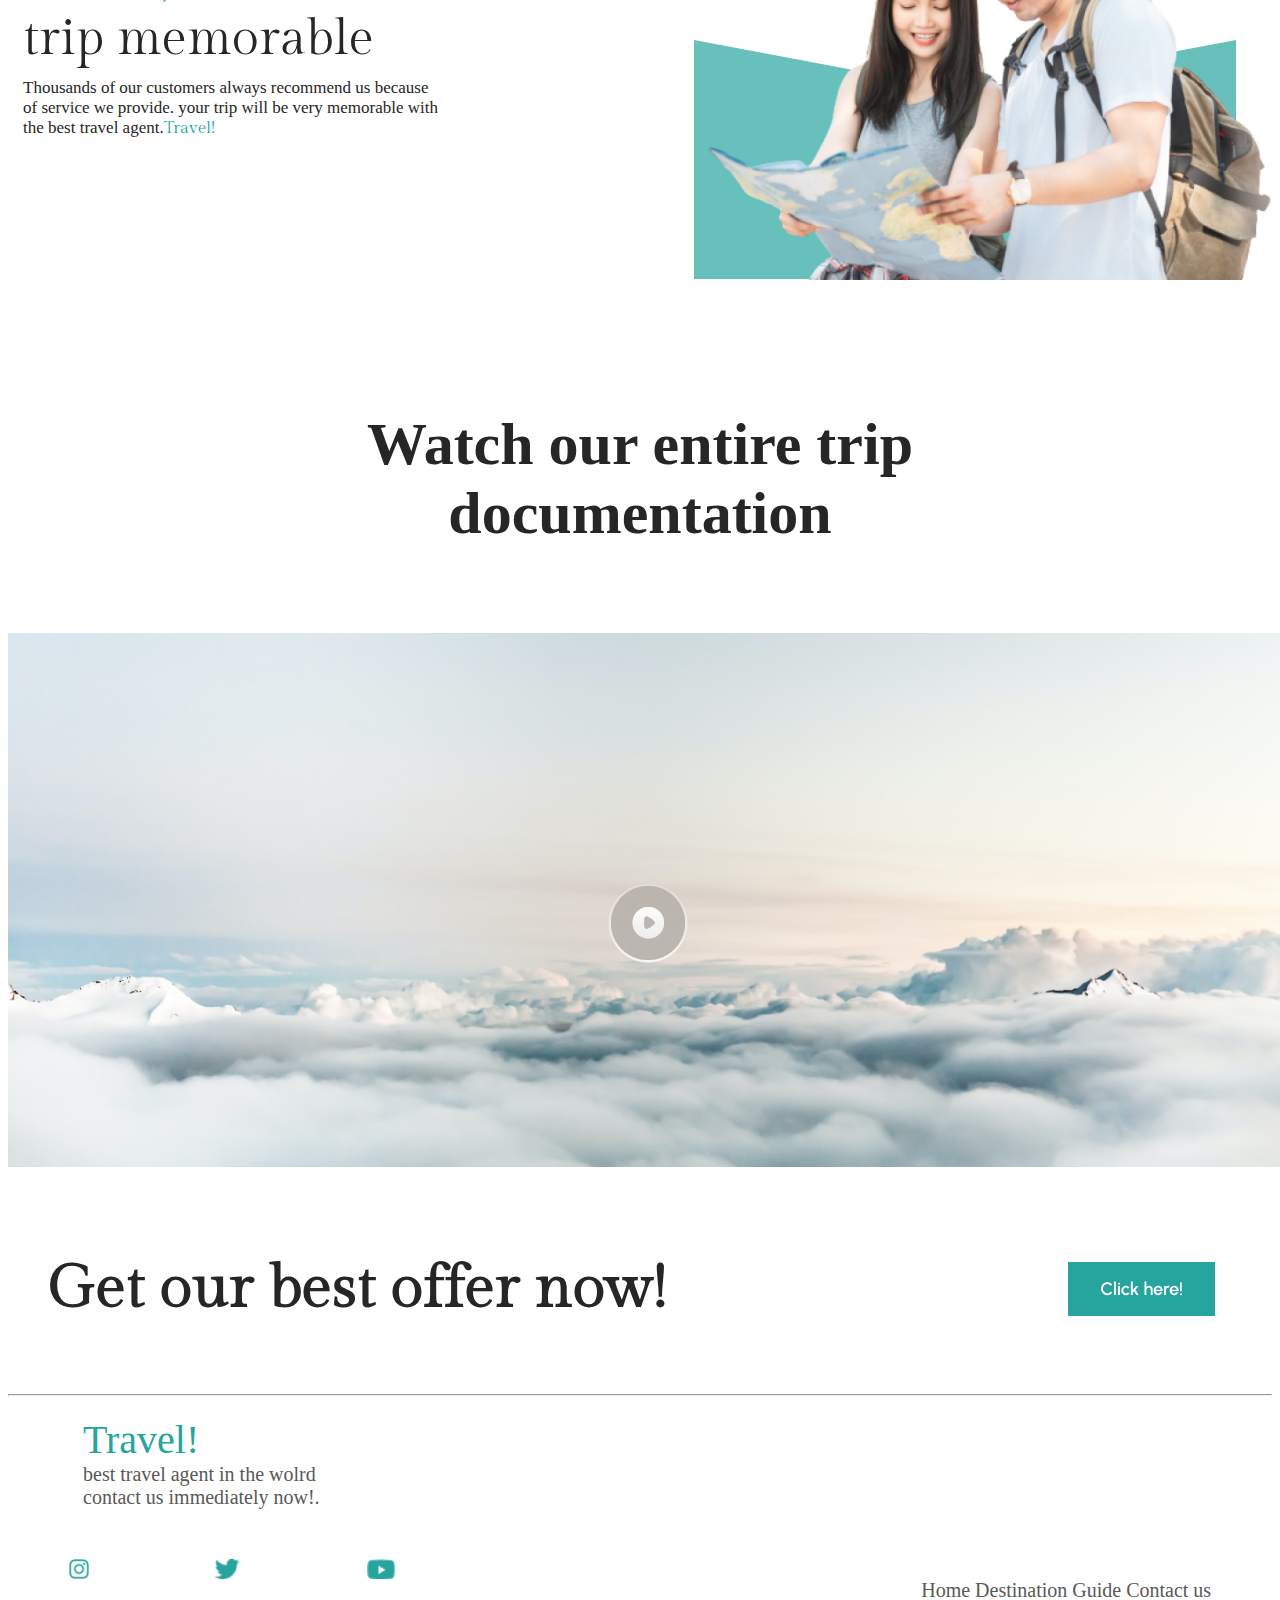
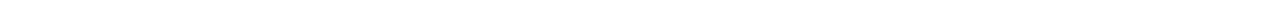
==== commit 5671e1de: "added style to the header and overflow hidden to the class asians" ====
--- a/index.html
+++ b/index.html
@@ -1,5 +1,5 @@
 <!DOCTYPE html>
-<html lang="en">
+   <html lang="en">
 <head>
     <meta charset="UTF-8">
     <meta name="viewport" content="width=device-width, initial-scale=1.0">
@@ -125,9 +125,9 @@
                                 best travel agent in the wolrd  <br> contact us immediately now!.
             </p>
         <div class="contact">
-            <img src="assets/Path.png" alt="">
-            <img src="assets/Path (1).png" alt="">
-            <img src="assets/Path (2).png" alt="">
+            <img  src="assets/Path.png"  class="path" alt="">
+            <img src="assets/Path (1).png" class="path" alt="">
+            <img src="assets/Path (2).png" class="path" alt="">
             <pre class="us">Home Destination Guide Contact us</pre>
         </div>      
     </section>  
--- a/style.css
+++ b/style.css
@@ -1,6 +1,7 @@
 :root{
     --blue:#25A59E;
 }
+
 .header{
     display: flex;
     justify-content: space-between;
@@ -8,7 +9,8 @@
     margin-bottom:0px;
 }
 body{
-    margin-top: 90px;
+    margin-top: 40px;
+
 }
     
 .p-1{
@@ -28,12 +30,12 @@
 }
 .flex{
     display: flex;
-    font-size: 400%;
+    font-size: 100px;
     justify-content: center;
     padding-inline:5px;
     font-family: "gilda dislay";
     text-align: center;
-    margin-top: 20px;
+    margin-top: 0px;
     
 }
 h1{
@@ -42,14 +44,16 @@
     ;
 }
 .Travel{
-    
+
     color: #25A59E;
     justify-content: space-between;
+    overflow: hidden;
 
 }
 .asians {
     height: 220px;
     margin-bottom: 65%;
+    overflow: hidden;
 }
 .travel1{
     position: absolute;
@@ -69,11 +73,12 @@
     height: 430px;
 }
 .travel3{
-    position: relative;
+    position: absolute;
     size: 100%; 
     margin-top: 50px;
     margin-left: 230px;     
     height: 600px;
+    overflow-y: hidden;
 }
 .destination{
     margin-top: -400px;
@@ -83,7 +88,7 @@
     font-size: 62px;
     text-align: center;
     padding-bottom: 0;
-    margin-bottom:20px;
+    margin-bottom:0px;
     color: #262626;
 }
 .choose{
@@ -91,14 +96,15 @@
     font-size: 25px;                              
     text-align: center;
     color: #262626;
-    margin-bottom: 40px;
+    margin-bottom: 10px;
     
 }
 .container{
     display: flex; 
-    width: 100%;
-    background:  #f1f1f1;
+    background-color:  #f1f1f1;
     justify-content: center;
+    margin: 0px;
+    padding-right: 2px;
 
 }
 .item{
@@ -139,23 +145,23 @@
     font-size: 60px;
     text-align: center;
     margin-top: 30px;
-    margin-bottom: 30px;
-    color: #262626;
+    margin-bottom: -190px;
+    padding-bottom: -5px;
+    color: #262626;
+    height: 280px;
 }
 
 .item1,.item3{
     background-color: white;
     margin-inline: 20px;
-    padding-left: 20px;
-    padding-right: 20px;
+    padding-left: 2px;
+    padding-right: 2px;
     padding-top:20px ;
     padding-bottom: 50px;
-    margin-top: 40px;
-    margin-bottom: 70px;
-    justify-content: space-around;
+    margin-top: 20px;
+    margin-bottom: 20px;
     border-top: 2px solid #25A59E;
-    height: 240px;
-    background-size: 40px;
+    height: 280px;
     width: 100%;
     color: #262626;
 
@@ -164,14 +170,13 @@
     
     background-color:#25A59E;
     margin-inline: 20px;
-    padding-left: 20px;
-    padding-right: 20px;
+    padding-left: 2px;
+    padding-right: 2px;
     padding-top:20px ;
     padding-bottom: 50px;
-    margin-top: 40px;
-    margin-bottom: 70px;
-    justify-content: space-around;
-    height: 240px;
+    margin-top: 20px;
+    margin-bottom: 20px;
+    height: 280px;
     background-size: 40px;
     width: 100%;
 
@@ -209,7 +214,7 @@
     margin-bottom: 10px;
     font-weight: 100px;
     justify-content:space-around;
-    margin-top: 150px;
+    margin-top: 100px;
     margin-right: 5px;
     color: #262626;
 }
@@ -328,4 +333,3 @@
     font-family: "urbanist"; 
     margin-bottom: 80px;
 }
-
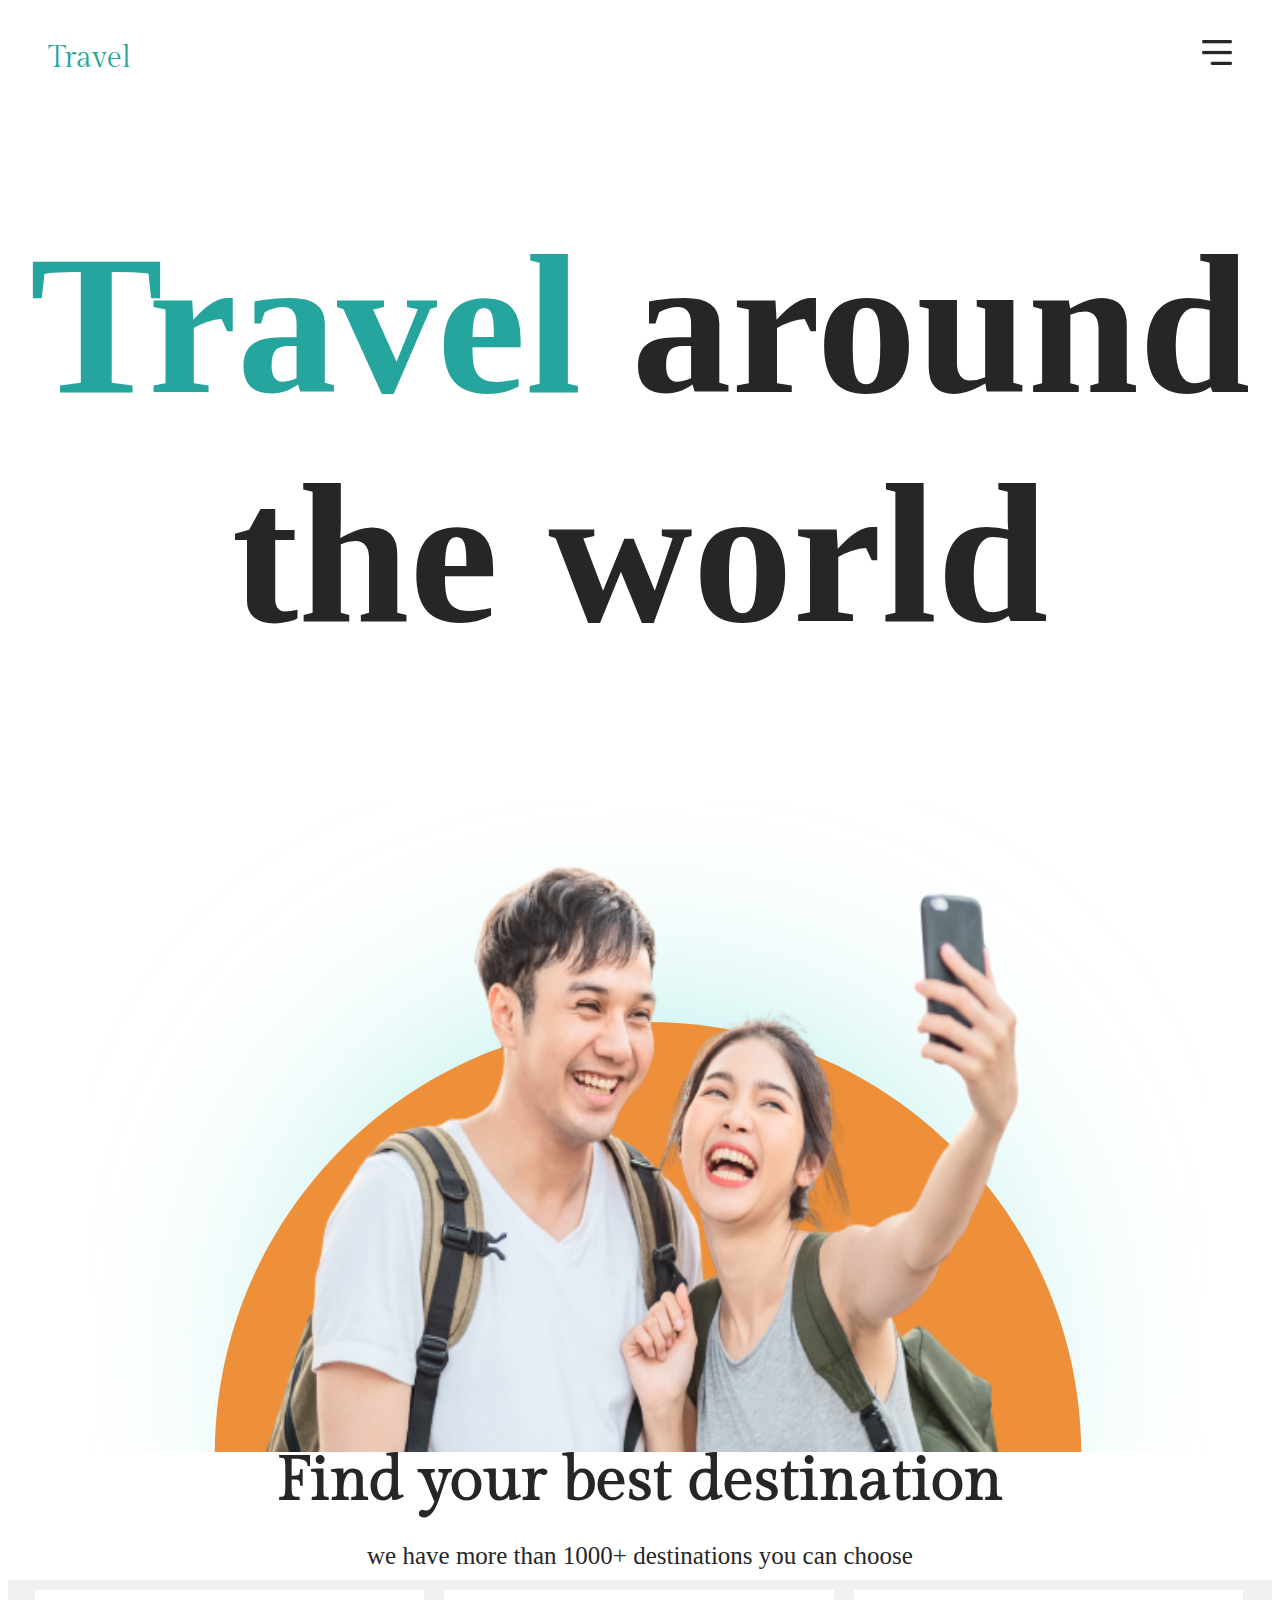
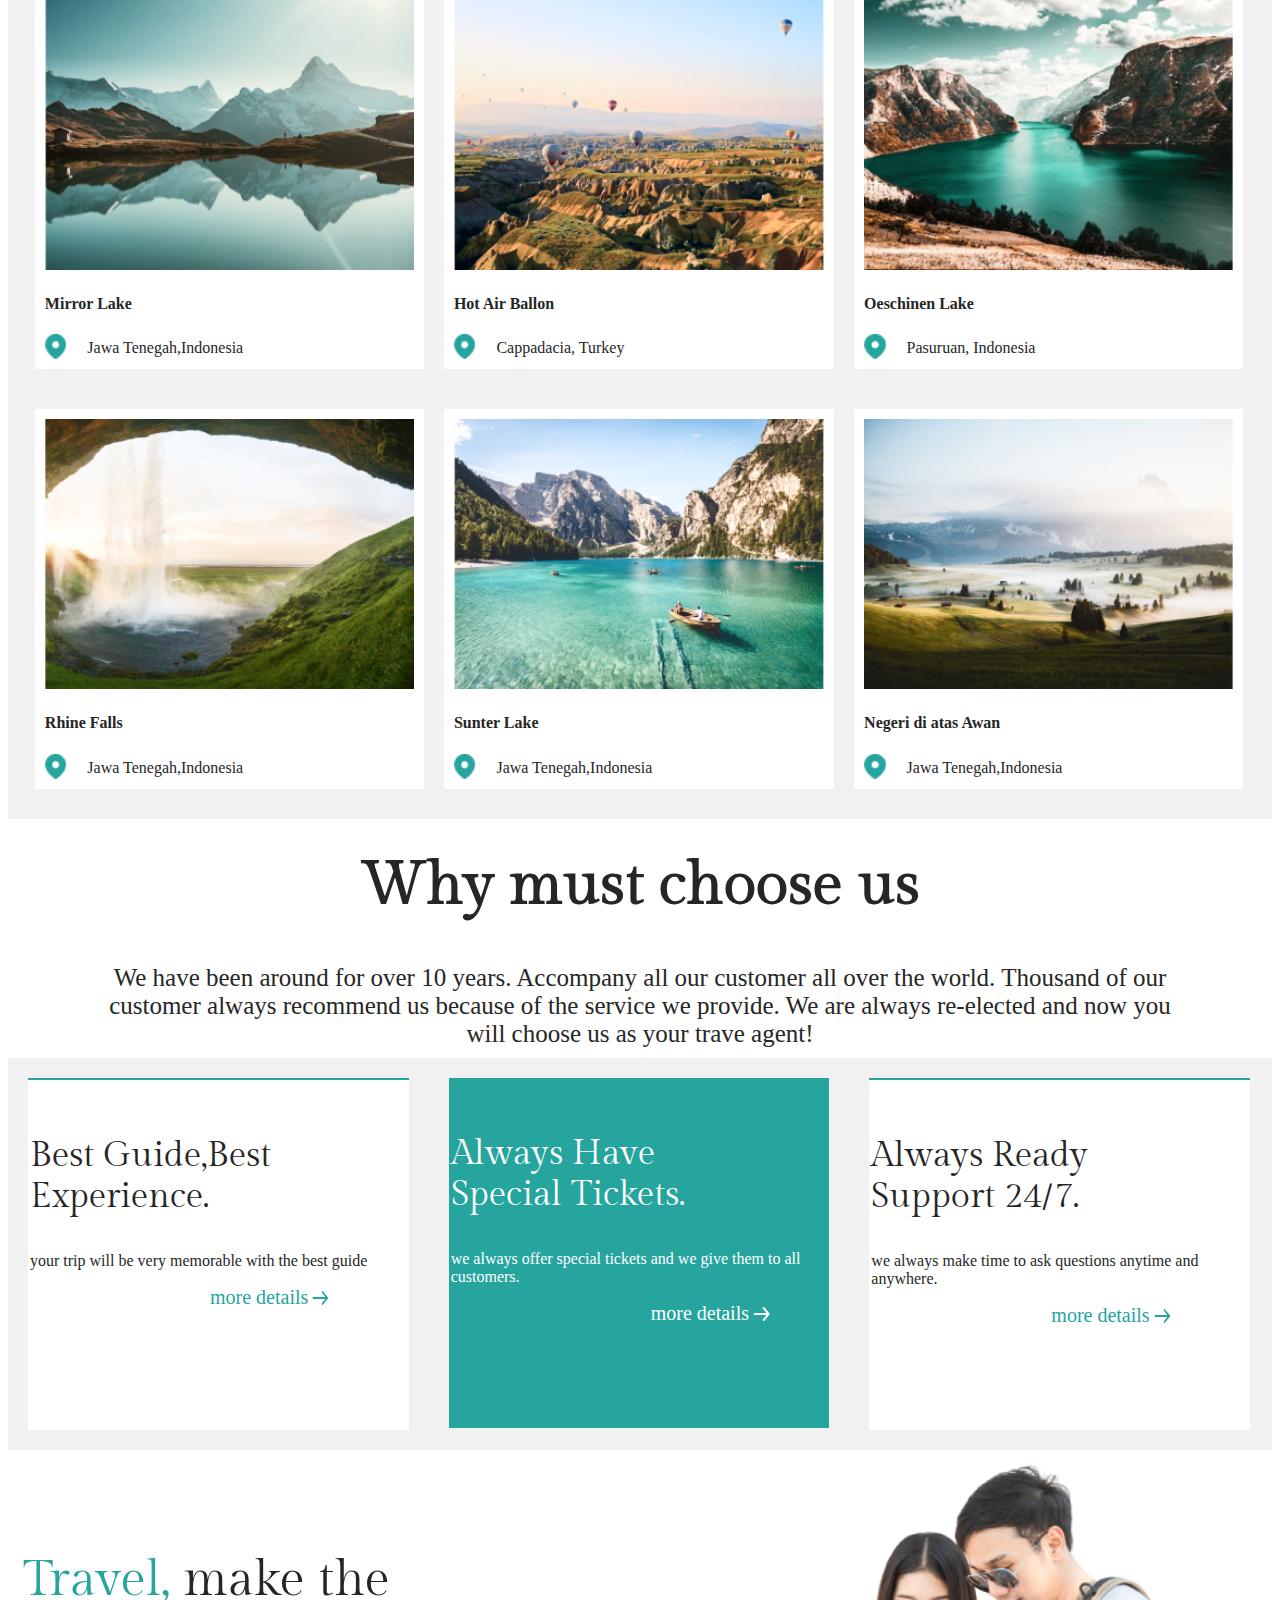
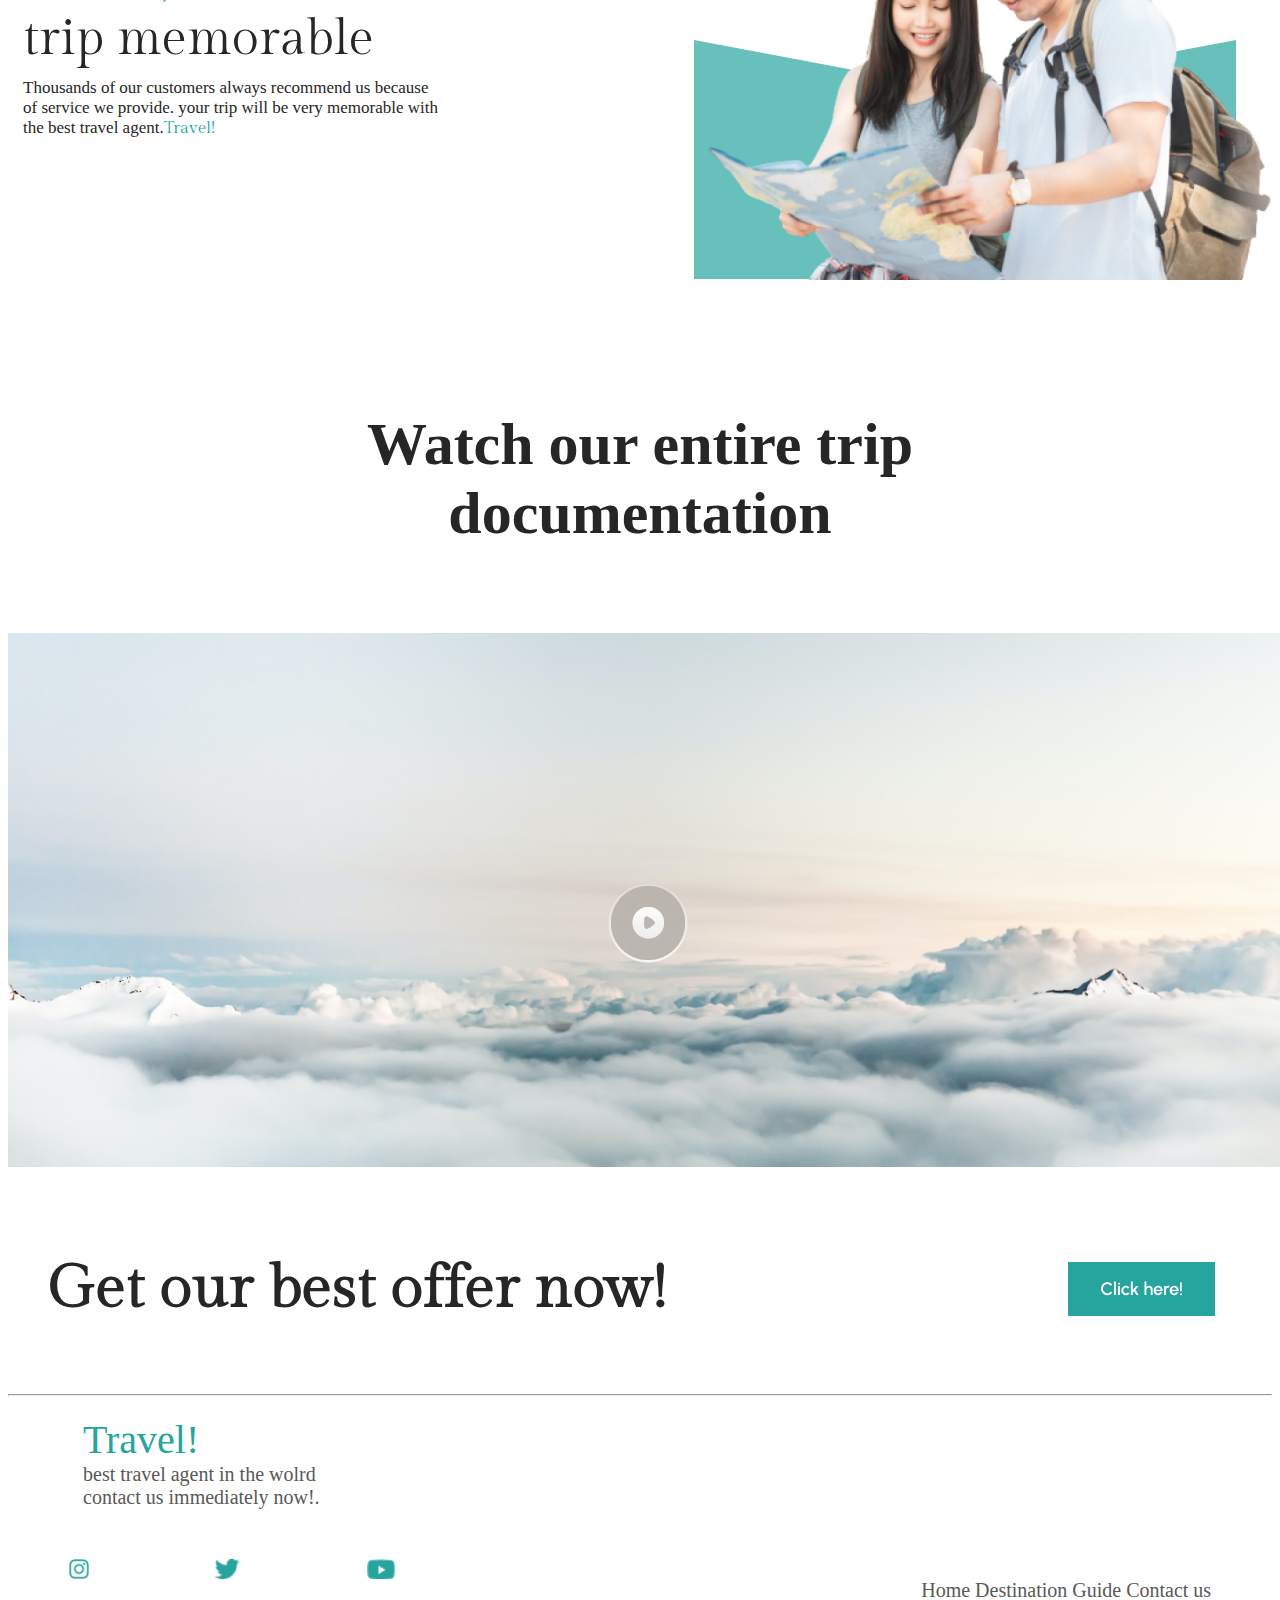
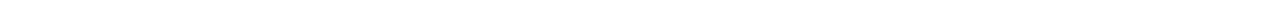
==== commit 428bc150: "added width to travel" ====
--- a/index.html
+++ b/index.html
@@ -23,9 +23,9 @@
             <h1><span class="Travel">Travel</span> around<br>the world </h1>
         </div>
         <div class="asians">
-            <img class="travel1 card" src="assets/Blurry.svg" alt=""> 
-            <img class="travel2 card" src="assets/Ellipse.svg" alt="">
-            <img class="travel3 card" src="assets/asians.svg" alt="">
+            <img class="travel1 card" src="assets/Blurry.svg" width="100%" alt=""> 
+            <img class="travel2 card" src="assets/Ellipse.svg" width="100%" alt="">
+            <img class="travel3 card" src="assets/asians.svg" width="100%" alt="">
         </div>
     </section>  
     <section class="destine">
@@ -110,7 +110,7 @@
     <section class="WATCH.">
         <h4 class="watch">Watch our entire trip <br> documentation</h4>
         <div>                                                                                  
-            <img class="Video" src="assets/sky.png" alt="">
+            <img class="Video" src="assets/sky.png" width="100%">
             <img class="play" src="assets/Playbutton.png" alt="">
         </div>
     </section>
--- a/style.css
+++ b/style.css
@@ -76,7 +76,7 @@
     position: absolute;
     size: 100%; 
     margin-top: 50px;
-    margin-left: 230px;     
+    margin-left: 0px;     
     height: 600px;
     overflow-y: hidden;
 }
